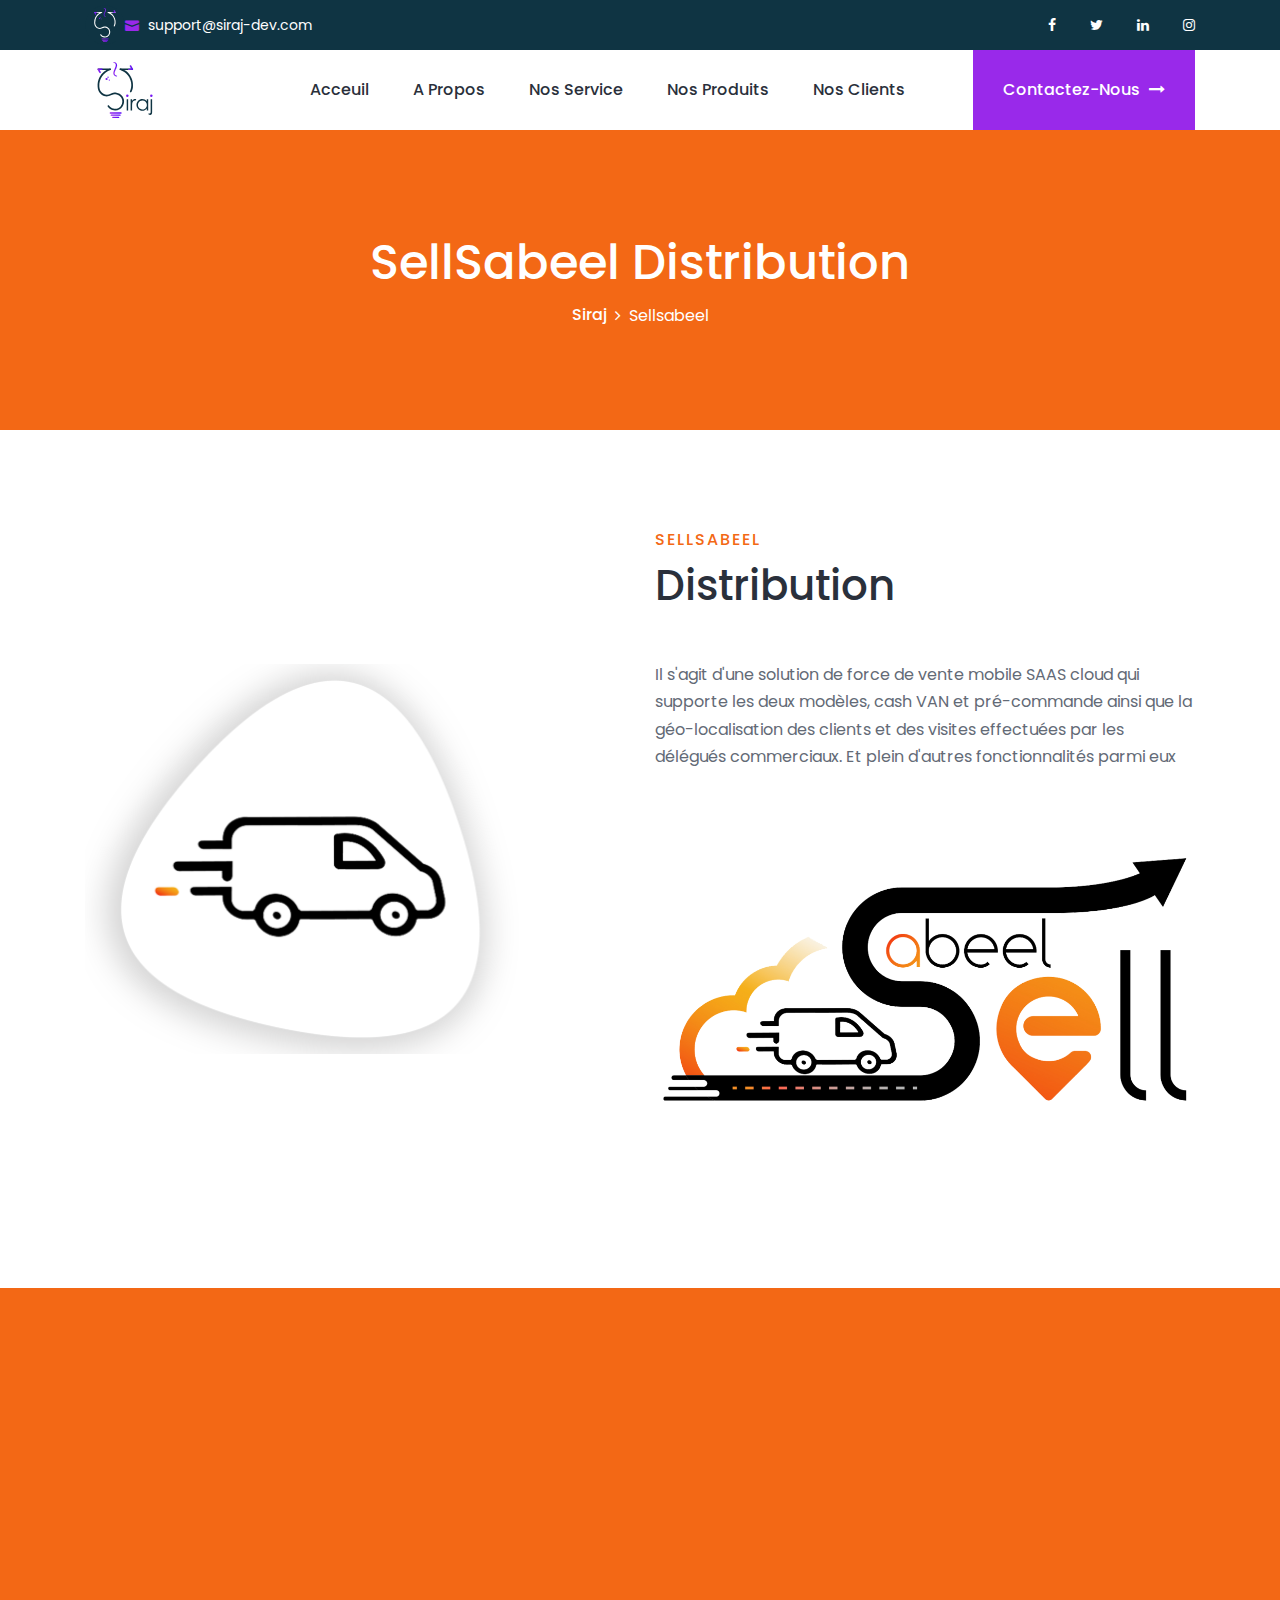
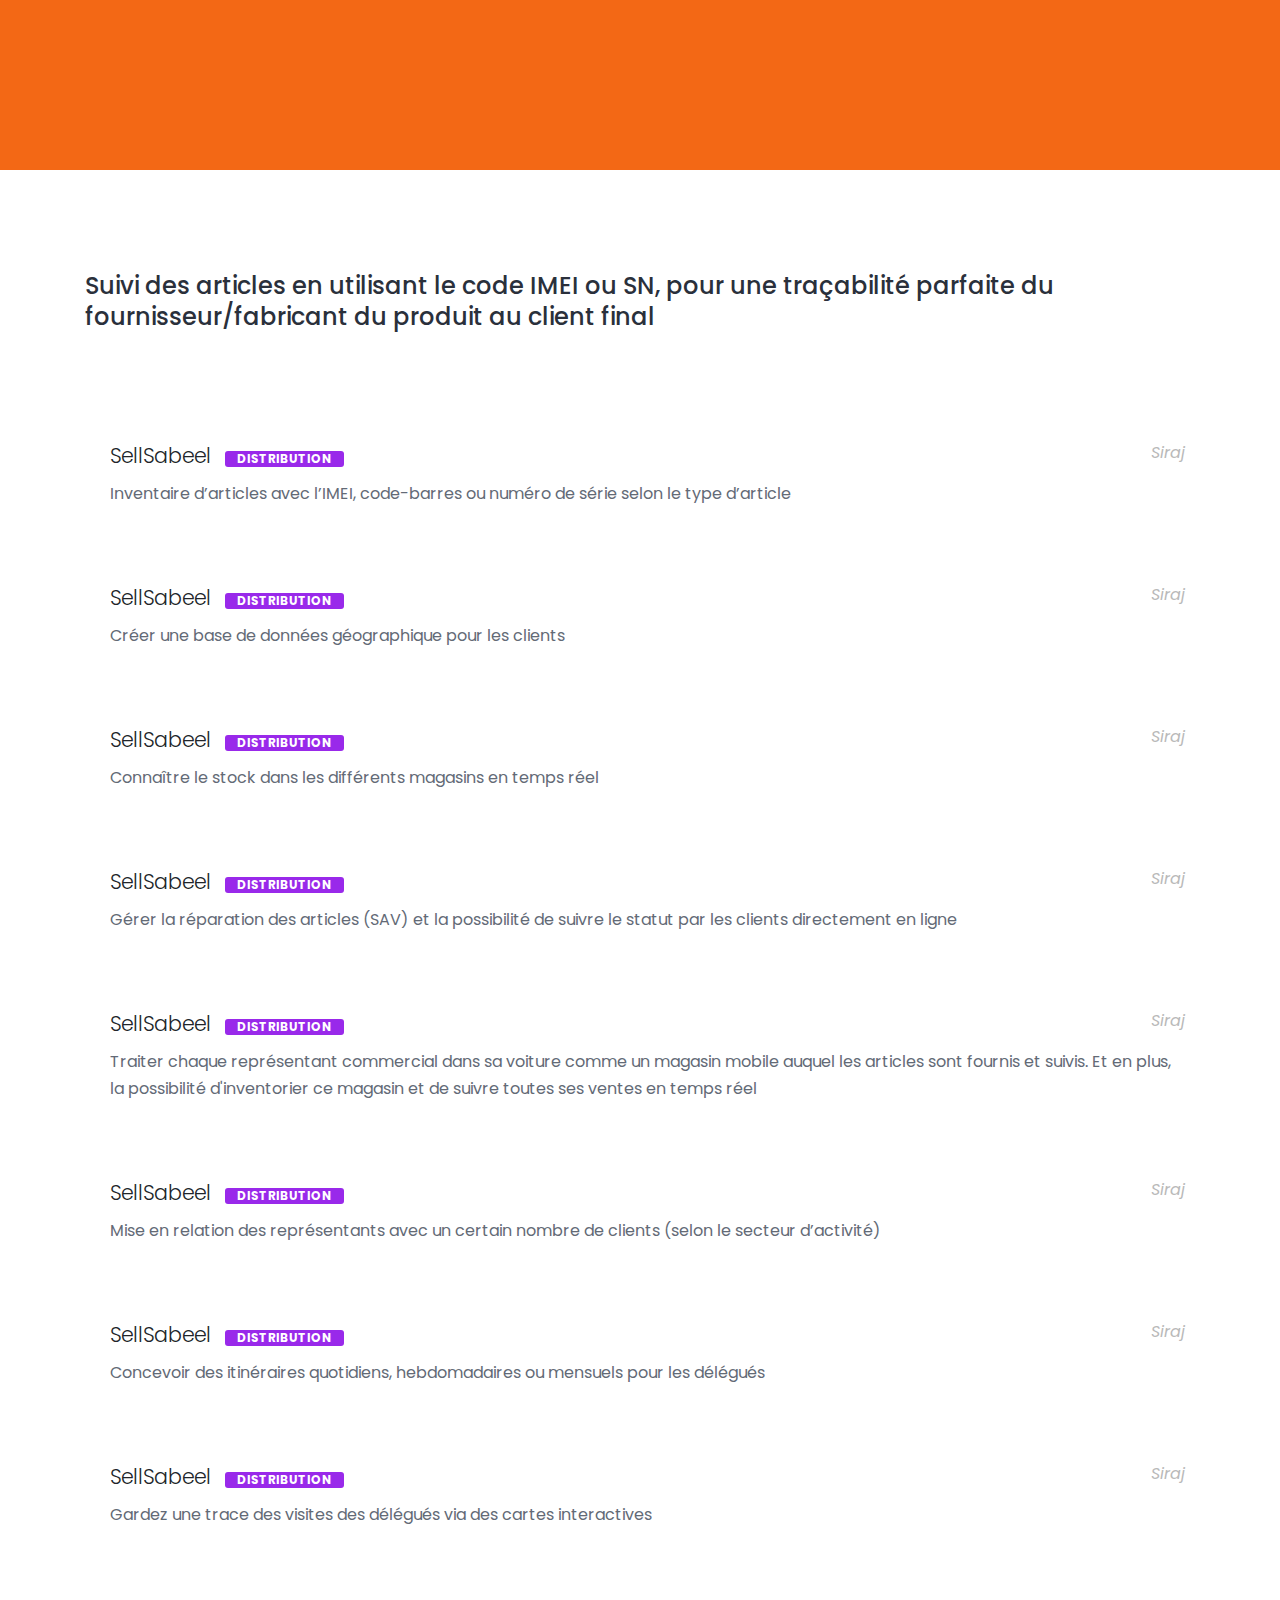
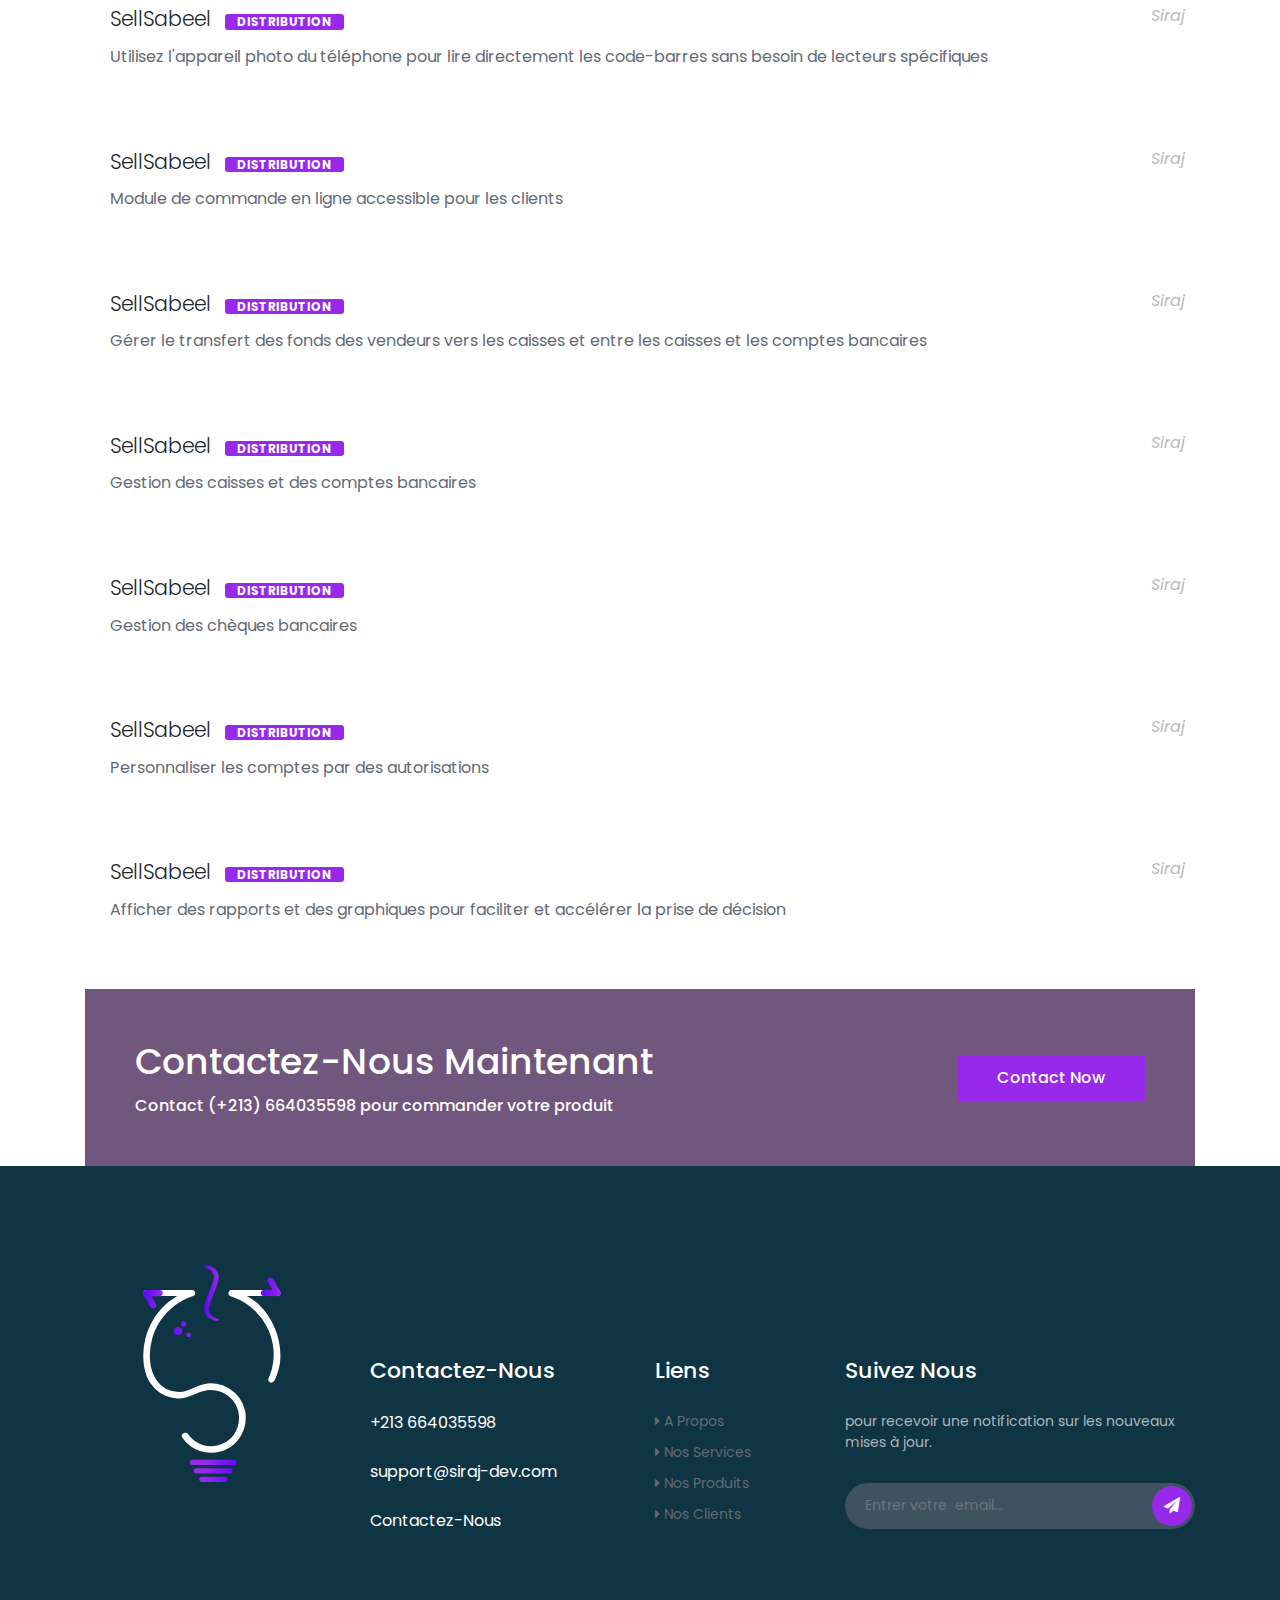
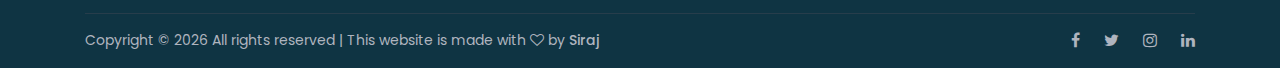
==== sellsabeel-dis.html @ 5125af78 "first commit" ====
<!DOCTYPE html>
<html lang="en">

<head>
    <meta charset="UTF-8">
    <meta name="description" content="site by hamoudi lahouassa">
    <meta http-equiv="X-UA-Compatible" content="IE=edge">
    <meta name="viewport" content="width=device-width, initial-scale=1, shrink-to-fit=no">

    <!-- Title -->
    <title>Siraj</title>

    <!-- Favicon -->
    <link rel="icon" href="./img/jazira2.png">

    <!-- Stylesheet -->
    <link rel="stylesheet" href="style.css">
    <style>
        /* Experiences */
        ul.experiences {
            padding-left: 15px;
            margin-top: -1px;
        }

        ul.experiences li {
            padding-left: 33px;
            margin-bottom: 2.5em;
            list-style: none;
            background: url('../img/misc/list-bullet-darkgray.png') no-repeat;
            padding: 10px;
            border-radius: 20px;
        }

        ul.experiences li:hover {
            -webkit-box-shadow: 5px -1px 50px -6px #bfbfbf;
            box-shadow: 5px -1px 50px -6px #bfbfbf;
            border-bottom: 10px solid #9200fa;
            transition: all 0.5s;
            cursor: pointer;
            transform: scale(1.01);
        }

        ul.experiences li.green {
            background: url('../img/misc/list-bullet-green.png') no-repeat;
        }

        ul.experiences li.blue {
            background: url('../img/misc/list-bullet-blue.png') no-repeat;
        }

        ul.experiences li.pink {
            background: url('../img/misc/list-bullet-pink.png') no-repeat;
        }

        .where {
            font-size: 1.2857em;
            /* 18/16 -> 18px */
            font-weight: 300;
            display: inline;
            margin-right: 0.5em;
        }

        .what {
            font-size: 0.75em;
            /* 12/16 -> 12px */
            font-weight: 700;
            text-transform: uppercase;
            color: #fff;
            background-color: #444444;
            display: inline-block;
            padding: 0 12px;
            margin: -5px 0.5em 0 0 !important;
            -webkit-border-radius: 3px;
            -moz-border-radius: 3px;
            border-radius: 3px;
        }

        .what.green {
            background-color: #9929ea;
        }

        .what.blue {
            background-color: #6dcff6;
        }

        .what.pink {
            background-color: #f06eaa;
        }

        .when {
            float: right;
            color: #b9b9b9;
            font-style: italic;
        }

        .description {
            display: block;
            margin-top: 0.5em;
        }
    </style>
</head>

<body>
    <!-- Preloader -->
    <div id="preloader">
        <div class="loader"></div>
    </div>
    <!-- /Preloader -->

    <!-- Header Area Start -->
    <!-- Header Area Start -->
    <header class="header-area">
        <!-- Search Form -->
        <div class="search-form d-flex align-items-center">
            <div class="container">
                <form action="index.html" method="get">
                    <input type="search" name="search-form-input" id="searchFormInput"
                        placeholder="Type your keyword ..." />
                    <button type="submit"><i class="icon_search"></i></button>
                </form>
            </div>
        </div>

        <!-- Top Header Area Start -->
        <div class="top-header-area">
            <div class="container">
                <div class="row">
                    <div class="col-6">
                        <div class="top-header-content">

                            <span><img src="img/white-logo.svg" style="width: 40px" /> </span></a>
                            <a href="#"><i class="icon_mail"></i>
                                <span>support@siraj-dev.com</span></a>
                        </div>
                    </div>

                    <div class="col-6">
                        <div class="top-header-content">
                            <!-- Top Social Area -->
                            <div class="top-social-area ml-auto">
                                <a href="https://www.facebook.com/hamoudi.lahouassa"><i class="fa fa-facebook"
                                        aria-hidden="true"></i></a>
                                <a href="#"><i class="fa fa-twitter" aria-hidden="true"></i></a>
                                <a href="#"><i class="fa fa-linkedin" aria-hidden="true"></i></a>
                                <a href="#"><i class="fa fa-instagram" aria-hidden="true"></i></a>
                            </div>
                        </div>
                    </div>
                </div>
            </div>
        </div>
        <!-- Top Header Area End -->

        <!-- Main Header Start -->
        <div class="main-header-area">
            <div class="classy-nav-container breakpoint-off">
                <div class="container">
                    <!-- Classy Menu -->
                    <nav class="classy-navbar justify-content-between" id="robertoNav">
                        <!-- Logo -->
                        <a class="nav-brand" href="index.html"><img src="./img/logo.svg" style="width: 80px"
                                alt="" /></a>

                        <!-- Navbar Toggler -->
                        <div class="classy-navbar-toggler">
                            <span class="navbarToggler"><span></span><span></span><span></span></span>
                        </div>

                        <!-- Menu -->
                        <div class="classy-menu">
                            <!-- Menu Close Button -->
                            <div class="classycloseIcon">
                                <div class="cross-wrap">
                                    <span class="top"></span><span class="bottom"></span>
                                </div>
                            </div>
                            <!-- Nav Start -->
                            <div class="classynav">
                                <ul id="nav">
                                    <li class="active"><a href="./index.html">Acceuil</a></li>
                                    <li><a href="index.html">A propos</a></li>
                                    <li><a href="index.html#services">Nos Service</a></li>
                                    <li><a href="index.html#produits">Nos Produits</a></li>
                                    <li><a href="index.html#clients">Nos Clients</a></li>
                                </ul>

                                <div class="book-now-btn ml-3 ml-lg-5">
                                    <a href="index.html#contact">Contactez-Nous
                                        <i class="fa fa-long-arrow-right" aria-hidden="true"></i></a>
                                </div>
                            </div>
                            <!-- Nav End -->
                        </div>
                    </nav>
                </div>
            </div>
        </div>
    </header>
    <!-- Header Area End -->

    <!-- Breadcrumb Area Start -->
    <div class="breadcrumb-area  jarallax bgorange">
        <div class="container h-100">
            <div class="row h-100 align-items-center">
                <div class="col-12">
                    <div class="breadcrumb-content text-center">
                        <h2 class="page-title">SellSabeel Distribution</h2>
                        <nav aria-label="breadcrumb">
                            <ol class="breadcrumb justify-content-center">
                                <li class="breadcrumb-item"><a href="index.html">Siraj</a></li>
                                <li class="breadcrumb-item active" aria-current="page">Sellsabeel</li>
                            </ol>
                        </nav>
                    </div>
                </div>
            </div>
        </div>
    </div>
    <!-- Breadcrumb Area End -->

    <!-- About Us Area Start -->
    <section class="roberto-about-us-area section-padding-100-0">
        <div class="container">
            <div class="row align-items-center">
                <div class="col-12 col-lg-6">
                    <div class="about-thumbnail pr-lg-5 mb-100 wow fadeInUp" data-wow-delay="100ms">
                        <img src="img/SELLSABEEL-Dis.png" alt="">
                    </div>
                </div>
                <div class=" col-12 col-lg-6">
                    <!-- Section Heading -->
                    <div class="section-heading wow fadeInUp" data-wow-delay="300ms">
                        <h6 class="clorange">SellSabeel </h6>
                        <h2>Distribution</h2>
                    </div>
                    <div class="about-content mb-100 wow fadeInUp" data-wow-delay="500ms">
                        <p>Il s'agit d'une solution de force de vente mobile SAAS cloud qui supporte les deux modèles,
                            cash VAN et pré-commande ainsi que la géo-localisation des clients et des visites effectuées
                            par les délégués commerciaux. Et plein d'autres fonctionnalités parmi eux
                        </p>

                        <img src="img/SELLSABEEL.png" alt="">
                    </div>
                </div>
            </div>
        </div>
    </section>
    <!-- About Us Area End -->

    <!-- Video Area Start -->
    <div class="roberto--video--area  jarallax section-padding-0-100 bgorange">
        <div class="container h-100">
            <div class="row h-100 align-items-center justify-content-center">
                <div class="col-12 col-md-6">
                    <!-- Section Heading -->
                    <div class="section-heading text-center white wow fadeInUp" data-wow-delay="100ms">
                        <h6>SellSabeel Distribution</h6>
                        <h2>Video Description</h2>
                    </div>
                    <div class="video-content-area mt-100 wow fadeInUp" data-wow-delay="500ms">
                        <a href="https://www.youtube.com/watch?v=Ldd8yjjo6jA" class="video-play-btn"><i
                                class="fa fa-play"></i></a>
                    </div>
                </div>
            </div>
        </div>
    </div>
    <!-- Video Area End -->

    <div class="container mt-100">
        <h4 class="mb-100">Suivi des articles en utilisant le code IMEI ou SN, pour une traçabilité parfaite du
            fournisseur/fabricant
            du produit au client final
        </h4>
        <ul class="experiences mt-100">

            <!-- Experience -->
            <li class="green">
                <div class="where">SellSabeel</div>
                <h3 class="what green">Distribution</h3>
                <div class="when">Siraj</div>

                <p class="description">Inventaire d’articles avec l’IMEI, code-barres ou numéro de série selon le type
                    d’article</p>
            </li>
            <li class="green">
                <div class="where">SellSabeel</div>
                <h3 class="what green">Distribution</h3>
                <div class="when">Siraj</div>

                <p class="description">Créer une base de données géographique pour les clients</p>
            </li>
            <li class="green">
                <div class="where">SellSabeel</div>
                <h3 class="what green">Distribution</h3>
                <div class="when">Siraj</div>

                <p class="description">Connaître le stock dans les différents magasins en temps réel</p>
            </li>
            <li class="green">
                <div class="where">SellSabeel</div>
                <h3 class="what green">Distribution</h3>
                <div class="when">Siraj</div>

                <p class="description">Gérer la réparation des articles (SAV) et la possibilité de suivre le statut par
                    les clients directement en ligne</p>
            </li>
            <li class="green">
                <div class="where">SellSabeel</div>
                <h3 class="what green">Distribution</h3>
                <div class="when">Siraj</div>

                <p class="description">Traiter chaque représentant commercial dans sa voiture comme un magasin mobile
                    auquel les articles sont fournis et suivis. Et en plus, la possibilité d'inventorier ce
                    magasin et de suivre toutes ses ventes en temps réel
                </p>
            </li>



            <li class="green">
                <div class="where">SellSabeel</div>
                <h3 class="what green">Distribution</h3>
                <div class="when">Siraj</div>

                <p class="description">Mise en relation des représentants avec un certain nombre de clients (selon le
                    secteur d’activité)</p>
            </li>
            <li class="green">
                <div class="where">SellSabeel</div>
                <h3 class="what green">Distribution</h3>
                <div class="when">Siraj</div>

                <p class="description">Concevoir des itinéraires quotidiens, hebdomadaires ou mensuels pour les délégués
                </p>
            </li>
            <li class="green">
                <div class="where">SellSabeel</div>
                <h3 class="what green">Distribution</h3>
                <div class="when">Siraj</div>

                <p class="description">Gardez une trace des visites des délégués via des cartes interactives</p>
            </li>
            <li class="green">
                <div class="where">SellSabeel</div>
                <h3 class="what green">Distribution</h3>
                <div class="when">Siraj</div>

                <p class="description">Utilisez l'appareil photo du téléphone pour lire directement les code-barres sans
                    besoin de lecteurs
                    spécifiques</p>
            </li>
            <li class="green">
                <div class="where">SellSabeel</div>
                <h3 class="what green">Distribution</h3>
                <div class="when">Siraj</div>

                <p class="description">Module de commande en ligne accessible pour les clients</p>
            </li>

            <li class="green">
                <div class="where">SellSabeel</div>
                <h3 class="what green">Distribution</h3>
                <div class="when">Siraj</div>

                <p class="description">Gérer le transfert des fonds des vendeurs vers les caisses et entre les caisses
                    et les comptes bancaires</p>
            </li>
            <li class="green">
                <div class="where">SellSabeel</div>
                <h3 class="what green">Distribution</h3>
                <div class="when">Siraj</div>

                <p class="description">Gestion des caisses et des comptes bancaires</p>
            </li>
            <li class="green">
                <div class="where">SellSabeel</div>
                <h3 class="what green">Distribution</h3>
                <div class="when">Siraj</div>

                <p class="description">Gestion des chèques bancaires</p>
            </li>
            <li class="green">
                <div class="where">SellSabeel</div>
                <h3 class="what green">Distribution</h3>
                <div class="when">Siraj</div>

                <p class="description">Personnaliser les comptes par des autorisations</p>
            </li>
            <li class="green">
                <div class="where">SellSabeel</div>
                <h3 class="what green">Distribution</h3>
                <div class="when">Siraj</div>

                <p class="description">Afficher des rapports et des graphiques pour faciliter et accélérer la prise de
                    décision</p>
            </li>

        </ul>

    </div>
    <!-- Service Area Start -->
    <!-- <section class="roberto-service-area section-padding-100-0">
        <div class="container">
            <div class="row">
                <div class="col-12">
               
                    <div class="section-heading text-center wow fadeInUp" data-wow-delay="100ms">
                        <h6 class="clorange">Ultimate Solutions</h6>
                        <h2>Our Hotel &amp; Room</h2>
                    </div>
                </div>
            </div>

            <div class="row">
            
                <div class="col-12 col-md-6 col-lg-4">
                    <div class="single-service-area mb-100 wow fadeInUp" data-wow-delay="300ms">
                        <img src="img/bg-img/21.jpg" alt="">
                        <div class="service-title d-flex align-items-center justify-content-center">
                            <h5>Restaurant &amp; Bar</h5>
                        </div>
                    </div>
                </div>
               
                <div class="col-12 col-md-6 col-lg-4">
                    <div class="single-service-area mb-100 wow fadeInUp" data-wow-delay="500ms">
                        <img src="img/bg-img/22.jpg" alt="">
                        <div class="service-title d-flex align-items-center justify-content-center">
                            <h5>Spa &amp; Fitness</h5>
                        </div>
                    </div>
                </div>
        
                <div class="col-12 col-md-6 col-lg-4">
                    <div class="single-service-area mb-100 wow fadeInUp" data-wow-delay="700ms">
                        <img src="img/bg-img/23.jpg" alt="">
                        <div class="service-title d-flex align-items-center justify-content-center">
                            <h5>Pool &amp; Party</h5>
                        </div>
                    </div>
                </div>
            </div>
        </div>
    </section> -->
    <!-- Service Area End -->

    <!-- Call To Action Area Start -->
    <section class="roberto-cta-area">
        <div class="container">
            <div class="cta-content bg-img bg-overlay jarallax" style="background-image: url(img/bg-img/1.jpg)">
                <div class="row align-items-center">
                    <div class="col-12 col-md-7">
                        <div class="cta-text mb-50">
                            <h2>Contactez-Nous Maintenant</h2>
                            <h6>
                                Contact (+213) 664035598 pour commander votre produit
                            </h6>
                        </div>
                    </div>
                    <div class="col-12 col-md-5 text-right">
                        <a href="index.html#contact" class="btn roberto-btn mb-50">Contact Now</a>
                    </div>
                </div>
            </div>
        </div>
    </section>
    <!-- Call To Action Area End -->


    <!-- Partner Area End -->

    <!-- Footer Area Start -->
    <footer class="footer-area section-padding-80-0">
        <!-- Main Footer Area -->
        <div class="main-footer-area">
            <div class="container">
                <div class="row align-items-baseline justify-content-between">
                    <!-- Single Footer Widget Area -->
                    <div class="col-12 col-sm-6 col-lg-3">
                        <div class="single-footer-widget mb-80">
                            <!-- Footer Logo -->
                            <a href="index.html" class="footer-logo"><img src="img/white-logo.svg" alt="" /></a>


                        </div>
                    </div>

                    <!-- Single Footer Widget Area -->
                    <div class="col-12 col-sm-6 col-lg-3">
                        <div class="single-footer-widget mb-80">
                            <!-- Widget Title -->
                            <h5 class="widget-title">Contactez-Nous</h5>
                            <!-- Single Blog Area -->
                            <div class="latest-blog-area">
                                <a href="#" class="post-title">+213 664035598</a>
                            </div>
                            <div class="latest-blog-area">
                                <a href="#" class="post-title">support@siraj-dev.com</a>
                            </div>
                            <div class="latest-blog-area">
                                <a href="index.html#contact" class="post-title">Contactez-Nous</a>
                            </div>
                            <!-- Single Blog Area -->

                        </div>
                    </div>

                    <!-- Single Footer Widget Area -->
                    <div class="col-12 col-sm-4 col-lg-2">
                        <div class="single-footer-widget mb-80">
                            <!-- Widget Title -->
                            <h5 class="widget-title">Liens</h5>

                            <!-- Footer Nav -->
                            <ul class="footer-nav">
                                <li>
                                    <a href="index.html#propos"><i class="fa fa-caret-right" aria-hidden="true"></i>
                                        A Propos</a>
                                </li>
                                <li>
                                    <a href="index.html#services"><i class="fa fa-caret-right" aria-hidden="true"></i>
                                        Nos Services</a>
                                </li>
                                <li>
                                    <a href="index.html#produits"><i class="fa fa-caret-right" aria-hidden="true"></i>
                                        Nos Produits</a>
                                </li>
                                <li>
                                    <a href="index.html#clients"><i class="fa fa-caret-right" aria-hidden="true"></i>
                                        Nos Clients</a>
                                </li>
                            </ul>
                        </div>
                    </div>

                    <!-- Single Footer Widget Area -->
                    <div class="col-12 col-sm-8 col-lg-4">
                        <div class="single-footer-widget mb-80">
                            <!-- Widget Title -->
                            <h5 class="widget-title">Suivez Nous</h5>
                            <span>pour recevoir une notification sur les nouveaux
                                mises à jour.</span>

                            <!-- Newsletter Form -->
                            <form action="index.html" class="nl-form">
                                <input type="email" class="form-control" placeholder="Entrer votre  email..." />
                                <button type="submit">
                                    <i class="fa fa-paper-plane" aria-hidden="true"></i>
                                </button>
                            </form>
                        </div>
                    </div>
                </div>
            </div>
        </div>

        <!-- Copywrite Area -->
        <div class="container">
            <div class="copywrite-content">
                <div class="row align-items-center">
                    <div class="col-12 col-md-8">
                        <!-- Copywrite Text -->
                        <div class="copywrite-text">
                            <p>
                                <!-- Link back to Colorlib can't be removed. Template is licensed under CC BY 3.0. -->
                                Copyright &copy;
                                <script>
                                    document.write(new Date().getFullYear());
                                </script>
                                All rights reserved | This website is made with
                                <i class="fa fa-heart-o" aria-hidden="true"></i> by
                                <a href="#" target="_blank">Siraj</a>
                                <!-- Link back to Colorlib can't be removed. Template is licensed under CC BY 3.0. -->
                            </p>
                        </div>
                    </div>
                    <div class="col-12 col-md-4">
                        <!-- Social Info -->
                        <div class="social-info">
                            <a href="#"><i class="fa fa-facebook" aria-hidden="true"></i></a>
                            <a href="#"><i class="fa fa-twitter" aria-hidden="true"></i></a>
                            <a href="#"><i class="fa fa-instagram" aria-hidden="true"></i></a>
                            <a href="#"><i class="fa fa-linkedin" aria-hidden="true"></i></a>
                        </div>
                    </div>
                </div>
            </div>
        </div>
    </footer>
    <!-- Footer Area End -->

    <!-- **** All JS Files ***** -->
    <!-- jQuery 2.2.4 -->
    <script src="js/jquery.min.js"></script>
    <!-- Popper -->
    <script src="js/popper.min.js"></script>
    <!-- Bootstrap -->
    <script src="js/bootstrap.min.js"></script>
    <!-- All Plugins -->
    <script src="js/roberto.bundle.js"></script>
    <!-- Active -->
    <script src="js/default-assets/active.js"></script>

</body>

</html>
---- style.css ----
/* ------------------------------------------
[Master Stylesheet]

Template Name: Roberto - Hotel & Resort HTML Template
Template Author: Colorlib
Template Author URL: http://colorlib.com
Version: 1.0.0
Last Update: Feb 9, 2019
---------------------------------------------

---------------------------------------------
[Tables of CSS Content]

+ body

- 01.0 Reboot Area CSS
- 02.0 Spacing Area CSS
- 03.0 Preloader Area CSS
- 04.0 Heading Area CSS
- 05.0 Backtotop Area CSS
- 06.0 Buttons Area CSS
- 07.0 Header Area CSS
- 08.0 Hero Area CSS
- 09.0 Footer Area CSS
- 10.0 Partner Area CSS
- 11.0 Project Area CSS
- 12.0 CTA Area CSS
- 13.0 Testimonial Area CSS
- 14.0 Room Area CSS
- 15.0 About Area CSS
- 16.0 Contact Area CSS
- 17.0 Widget Area CSS
- 18.0 Breadcrumb Area CSS
- 19.0 Blog Area CSS
--------------------------------------------- */
/* Import Fonts & All CSS */
@import url("https://fonts.googleapis.com/css?family=Poppins:100,200,300,400,500,600,700");
@import url(css/bootstrap.min.css);
@import url(css/animate.css);
@import url(css/default-assets/classy-nav.css);
@import url(css/owl.carousel.min.css);
@import url(css/magnific-popup.css);
@import url(css/nice-select.css);
@import url(css/font-awesome.min.css);
@import url(css/style.css);
@import url(css/bootstrap-datepicker.min.css);
@import url(css/jquery-ui.min.css);
/* :: 01.0 Reboot Area CSS */
* {
  margin: 0;
  padding: 0;
}

body {
  font-family: "Poppins", sans-serif;
  font-weight: 400;
  font-size: 16px;
  position: relative;
  z-index: auto;
}

h1,
h2,
h3,
h4,
h5,
h6 {
  font-family: "Poppins", sans-serif;
  color: #2a303b;
  line-height: 1.3;
  font-weight: 500;
}

a,
a:active,
a:focus,
a:hover {
  color: #2a303b;
  text-decoration: none;
  -webkit-transition-duration: 500ms;
  -o-transition-duration: 500ms;
  transition-duration: 500ms;
  outline: none;
  font-weight: 500;
}

li {
  list-style: none;
}

p {
  line-height: 1.7;
  color: #636a76;
  font-size: 16px;
  font-weight: 400;
}

img {
  max-width: 100%;
  height: auto;
}

ul {
  margin: 0;
  padding: 0;
}
ul li {
  margin: 0;
  padding: 0;
}

.bg-overlay {
  position: relative;
  z-index: 1;
}
.bg-overlay::after {
  position: absolute;
  content: "";
  height: 100%;
  width: 100%;
  top: 0;
  left: 0;
  z-index: -1;
  background-color: rgba(53, 15, 71, 0.7);
}

.bg-img {
  background-position: center center !important;
  background-size: cover !important;
  background-repeat: no-repeat !important;
}

.jarallax {
  position: relative;
  z-index: 0;
}
.jarallax > .jarallax-img {
  position: absolute;
  object-fit: cover;
  font-family: "object-fit: cover";
  top: 0;
  left: 0;
  width: 100%;
  height: 100%;
  z-index: -1;
}
.clr {
  color: #9929ea;
}
.mfp-image-holder .mfp-close,
.mfp-iframe-holder .mfp-close {
  color: #ffffff;
  right: 20px;
  text-align: center;
  padding-right: 0;
  width: 100%;
  position: fixed;
  top: 20px;
  width: 30px;
  background: #9929ea;
  height: 30px;
  line-height: 30px;
}

button.mfp-close,
button.mfp-arrow {
  background: #9929ea;
}
s .mfp-bottom-bar {
  display: none !important;
}

.mfp-bg {
  background-color: #000000;
}

.bg-transparent {
  background-color: transparent !important;
}

.bg-gray {
  background-color: #e8f1f8 !important;
}

textarea:focus,
input:focus {
  outline: none;
}

.border {
  border-color: #ebebeb;
}

.mfp-arrow-left::after {
  border-right-color: transparent;
}

.mfp-arrow-left::before {
  border-right-color: #ffffff;
}

.mfp-arrow-right::after {
  border-left-color: transparent;
}

.mfp-arrow-right::before {
  border-left-color: #ffffff;
}

/* :: 02.0 Spacing Area CSS */
.mt-15 {
  margin-top: 15px;
}

.mt-30 {
  margin-top: 30px;
}

.mt-40 {
  margin-top: 40px;
}

.mt-50 {
  margin-top: 50px;
}

.mt-70 {
  margin-top: 70px;
}

.mt-80 {
  margin-top: 80px;
}

.mt-100 {
  margin-top: 100px;
}

.mt-150 {
  margin-top: 150px;
}

.mr-15 {
  margin-right: 15px;
}

.mr-30 {
  margin-right: 30px;
}

.mr-50 {
  margin-right: 50px;
}

.mr-100 {
  margin-right: 100px;
}

.mb-15 {
  margin-bottom: 15px;
}

.mb-30 {
  margin-bottom: 30px;
}

.mb-40 {
  margin-bottom: 40px;
}

.mb-50 {
  margin-bottom: 50px;
}

.mb-60 {
  margin-bottom: 60px;
}

.mb-70 {
  margin-bottom: 70px;
}

.mb-80 {
  margin-bottom: 80px;
}

.mb-100 {
  margin-bottom: 100px;
}

.ml-15 {
  margin-left: 15px;
}

.ml-30 {
  margin-left: 30px;
}

.ml-50 {
  margin-left: 50px;
}

.ml-100 {
  margin-left: 100px;
}

.pt-50 {
  padding-top: 50px !important;
}

.section-padding-80 {
  padding-top: 80px;
  padding-bottom: 80px;
}

.section-padding-0-80 {
  padding-top: 0;
  padding-bottom: 80px;
}

.section-padding-80-0 {
  padding-top: 80px;
  padding-bottom: 0;
}

.section-padding-100 {
  padding-top: 100px;
  padding-bottom: 100px;
}

.section-padding-0-100 {
  padding-top: 0;
  padding-bottom: 100px;
}

.section-padding-100-0 {
  padding-top: 100px;
  padding-bottom: 0;
}

/* :: 3.0 Preloader Area CSS */
#preloader {
  position: fixed;
  width: 100%;
  height: 100%;
  z-index: 9999999;
  top: 0;
  left: 0;
  background-color: #9929ea;
  display: -webkit-box;
  display: -ms-flexbox;
  display: flex;
  -webkit-box-align: center;
  -ms-flex-align: center;
  align-items: center;
  -webkit-box-pack: center;
  -ms-flex-pack: center;
  justify-content: center;
  overflow: hidden;
}

.loader,
.loader:before,
.loader:after {
  border-radius: 50%;
  width: 2.5em;
  height: 2.5em;
  -webkit-animation-fill-mode: both;
  animation-fill-mode: both;
  -webkit-animation: load7 1.8s infinite ease-in-out;
  animation: load7 1.8s infinite ease-in-out;
}

.loader {
  color: #ffffff;
  font-size: 6px;
  position: relative;
  -webkit-transform: translateZ(0);
  -ms-transform: translateZ(0);
  transform: translateZ(0);
  -webkit-animation-delay: -0.16s;
  animation-delay: -0.16s;
}

.loader:before,
.loader:after {
  content: "";
  position: absolute;
  top: 0;
}

.loader:before {
  left: -3.5em;
  -webkit-animation-delay: -0.32s;
  animation-delay: -0.32s;
}

.loader:after {
  left: 3.5em;
}

@-webkit-keyframes load7 {
  0%,
  80%,
  100% {
    box-shadow: 0 2.5em 0 -1.3em;
  }
  40% {
    box-shadow: 0 2.5em 0 0;
  }
}
@keyframes load7 {
  0%,
  80%,
  100% {
    box-shadow: 0 2.5em 0 -1.3em;
  }
  40% {
    box-shadow: 0 2.5em 0 0;
  }
}
/* :: 4.0 Heading Area CSS */
.section-heading {
  position: relative;
  z-index: 1;
  margin-bottom: 50px;
}
.section-heading h6 {
  text-transform: uppercase;
  color: #9929ea;
  letter-spacing: 2px;
  display: block;
  margin-bottom: 10px;
}
.section-heading h2 {
  font-size: 42px;
  text-transform: capitalize;
  margin-bottom: 0;
  display: block;
  line-height: 1.2;
}
@media only screen and (min-width: 992px) and (max-width: 1199px) {
  .section-heading h2 {
    font-size: 36px;
  }
}
@media only screen and (min-width: 768px) and (max-width: 991px) {
  .section-heading h2 {
    font-size: 30px;
  }
}
@media only screen and (max-width: 767px) {
  .section-heading h2 {
    font-size: 24px;
  }
}
.section-heading.white h6,
.section-heading.white h2 {
  color: #ffffff;
}

/* :: 5.0 Backtotop Area CSS */
#scrollUp {
  position: fixed;
  right: 40px;
  font-size: 20px;
  line-height: 40px;
  width: 40px;
  height: 40px;
  bottom: 40px;
  background-color: #9929ea;
  color: #ffffff;
  text-align: center;
  -webkit-transition-duration: 500ms;
  -o-transition-duration: 500ms;
  transition-duration: 500ms;
  border-radius: 50%;
  -webkit-box-shadow: 0 2px 40px 8px rgba(15, 15, 15, 0.15);
  box-shadow: 0 2px 40px 8px rgba(15, 15, 15, 0.15);
  z-index: 15962536;
}
@media only screen and (max-width: 767px) {
  #scrollUp {
    right: 20px;
    bottom: 20px;
  }
}
#scrollUp:focus,
#scrollUp:hover {
  background-color: #000000;
  color: #ffffff;
}

/* :: 6.0 Buttons Area CSS */
.btn:focus {
  box-shadow: none;
}

.roberto-btn {
  position: relative;
  z-index: 1;
  min-width: 150px;
  height: 46px;
  line-height: 46px;
  font-size: 16px;
  font-weight: 500;
  display: inline-block;
  padding: 0 40px;
  text-align: center;
  text-transform: capitalize;
  background-color: #9929ea;
  color: #ffffff;
  border: none;
  border-radius: 2px;
  -webkit-transition-duration: 500ms;
  -o-transition-duration: 500ms;
  transition-duration: 500ms;
}
.roberto-btn:focus,
.roberto-btn:hover {
  font-weight: 500;
  -webkit-box-shadow: 0 2px 40px 8px rgba(15, 15, 15, 0.15);
  box-shadow: 0 2px 40px 8px rgba(15, 15, 15, 0.15);
  background-color: #ffffff;
  color: #9929ea;
}
.roberto-btn.btn-2 {
  min-width: 180px;
  height: 50px;
  line-height: 46px;
  border: 2px solid #9929ea;
  background-color: transparent;
  color: #ffffff;
}
.roberto-btn.btn-2:focus,
.roberto-btn.btn-2:hover {
  color: #ffffff;
  background-color: #9929ea;
}

.continue-btn {
  padding: 0;
  line-height: 1;
  color: #afb4bf;
  font-size: 16px;
  text-transform: capitalize;
  text-decoration: underline;
  font-weight: 500;
}
.continue-btn:focus,
.continue-btn:hover {
  text-decoration: underline;
  color: #000000;
}

/* :: 7.0 Header Area CSS */
.header-area {
  position: relative;
  z-index: 100;
  width: 100%;
  -webkit-transition-duration: 500ms;
  -o-transition-duration: 500ms;
  transition-duration: 500ms;
  background-color: #9929ea;
}
.header-area .search-form {
  -webkit-transition-duration: 350ms;
  -o-transition-duration: 350ms;
  transition-duration: 350ms;
  transition-timing-function: ease-in;
  position: relative;
  z-index: 1;
  width: 100%;
  height: 0;
  background-color: #9929ea;
}
.header-area .search-form.search-form-active {
  height: 80px;
  z-index: 99999999;
}
.header-area .search-form form {
  position: relative;
  z-index: 1;
}
.header-area .search-form form input {
  background-color: transparent;
  width: 100%;
  height: 60px;
  border: none;
  font-size: 14px;
  color: #ffffff;
}
.header-area .search-form form button {
  position: absolute;
  width: 60px;
  height: 60px;
  top: 0;
  right: 0;
  z-index: 10;
  border: none;
  background-color: transparent;
  cursor: pointer;
  font-size: 18px;
  color: #ffffff;
  text-align: right;
}
.header-area .search-form form button:focus {
  outline: none;
}

.top-header-area {
  position: relative;
  z-index: 1;
  width: 100%;
  height: 50px;
  background-color: #0f3443;
}
.top-header-area .top-header-content {
  display: -webkit-box;
  display: -ms-flexbox;
  display: flex;
  -webkit-box-align: center;
  -ms-flex-align: center;
  align-items: center;
}
.top-header-area .top-header-content > a {
  color: #ffffff;
  font-size: 14px;
  font-weight: 400;
  line-height: 50px;
  display: inline-block;
  margin-right: 50px;
}
.top-header-area .top-header-content > a:last-child {
  margin-right: 0;
}
.top-header-area .top-header-content > a i {
  padding-right: 5px;
  color: #9929ea;
}
@media only screen and (min-width: 768px) and (max-width: 991px) {
  .top-header-area .top-header-content > a {
    margin-right: 30px;
  }
}
@media only screen and (max-width: 767px) {
  .top-header-area .top-header-content > a {
    margin-right: 15px;
  }
}
@media only screen and (min-width: 768px) and (max-width: 991px) {
  .top-header-area .top-header-content > a span {
    display: none;
  }
}
@media only screen and (max-width: 767px) {
  .top-header-area .top-header-content > a span {
    display: none;
  }
}
.top-header-area .top-header-content > a:hover,
.top-header-area .top-header-content > a:focus {
  color: #afb4bf;
}
.top-header-area .top-header-content .top-social-area a {
  display: inline-block;
  margin-right: 30px;
  color: #ffffff;
  line-height: 50px;
  font-size: 14px;
}
.top-header-area .top-header-content .top-social-area a:last-child {
  margin-right: 0;
}
@media only screen and (max-width: 767px) {
  .top-header-area .top-header-content .top-social-area a {
    margin-right: 15px;
  }
}
.top-header-area .top-header-content .top-social-area a:hover,
.top-header-area .top-header-content .top-social-area a:focus {
  color: #9929ea;
}

.classy-nav-container {
  background-color: transparent;
  padding: 0;
}
.classy-nav-container .classy-navbar {
  -webkit-transition-duration: 500ms;
  -o-transition-duration: 500ms;
  transition-duration: 500ms;
  height: 80px;
  padding: 0;
}
@media only screen and (min-width: 768px) and (max-width: 991px) {
  .classy-nav-container .classy-navbar {
    height: 70px;
  }
}
@media only screen and (max-width: 767px) {
  .classy-nav-container .classy-navbar {
    height: 70px;
  }
}
@media only screen and (max-width: 767px) {
  .classy-nav-container .classy-navbar .nav-brand {
    max-width: 90px;
    margin-right: 15px;
  }
}
.classy-nav-container .classy-navbar .classynav ul li a {
  font-size: 16px;
  text-transform: capitalize;
  color: #2a303b;
  font-weight: 500;
  padding: 0 20px;
}
@media only screen and (min-width: 992px) and (max-width: 1199px) {
  .classy-nav-container .classy-navbar .classynav ul li a {
    font-size: 14px;
    padding: 0 10px;
  }
}
@media only screen and (min-width: 768px) and (max-width: 991px) {
  .classy-nav-container .classy-navbar .classynav ul li a {
    font-size: 14px;
    color: #2a303b;
  }
  .classy-nav-container .classy-navbar .classynav ul li a:hover,
  .classy-nav-container .classy-navbar .classynav ul li a:focus {
    color: #9929ea;
  }
}
@media only screen and (max-width: 767px) {
  .classy-nav-container .classy-navbar .classynav ul li a {
    font-size: 14px;
    color: #2a303b;
  }
  .classy-nav-container .classy-navbar .classynav ul li a:hover,
  .classy-nav-container .classy-navbar .classynav ul li a:focus {
    color: #9929ea;
  }
}
.classy-nav-container .classy-navbar .classynav ul li a:focus,
.classy-nav-container .classy-navbar .classynav ul li a:hover {
  color: #afb4bf;
  font-weight: 500;
}
.classy-nav-container .classy-navbar .classynav ul li.cn-dropdown-item ul li a,
.classy-nav-container .classy-navbar .classynav ul li.megamenu-item ul li a {
  font-size: 14px;
  text-transform: capitalize;
  height: 42px;
  line-height: 42px;
  padding: 0 30px;
  color: #2a303b;
}
.classy-nav-container
  .classy-navbar
  .classynav
  ul
  li.cn-dropdown-item
  ul
  li
  a:focus,
.classy-nav-container
  .classy-navbar
  .classynav
  ul
  li.cn-dropdown-item
  ul
  li
  a:hover,
.classy-nav-container
  .classy-navbar
  .classynav
  ul
  li.megamenu-item
  ul
  li
  a:focus,
.classy-nav-container
  .classy-navbar
  .classynav
  ul
  li.megamenu-item
  ul
  li
  a:hover {
  color: #9929ea;
}

.classynav ul li.active a {
  position: relative;
  z-index: 1;
}
.classynav ul li.active a::before {
  width: 80%;
  height: 2px;
  background-color: #ffffff;
  position: absolute;
  bottom: 0;
  left: 10%;
  z-index: 1;
  content: "";
}
@media only screen and (min-width: 768px) and (max-width: 991px) {
  .classynav ul li.active a::before {
    display: none;
  }
}
@media only screen and (max-width: 767px) {
  .classynav ul li.active a::before {
    display: none;
  }
}

.classynav ul li.has-down > a::after,
.classynav ul li.has-down.active > a::after,
.classynav ul li.megamenu-item > a::after {
  color: #2a303b;
}

.breakpoint-off .classynav ul li .dropdown,
.breakpoint-off .classynav ul li .megamenu {
  width: 210px;
  -webkit-box-shadow: 0 2px 40px 8px rgba(15, 15, 15, 0.15);
  box-shadow: 0 2px 40px 8px rgba(15, 15, 15, 0.15);
  border-radius: 6px;
}

.breakpoint-off .classynav ul li .megamenu {
  width: 100%;
}

.classy-navbar-toggler .navbarToggler span {
  background-color: #2a303b;
}

.main-header-area {
  position: relative;
  z-index: 1;
  background-color: #ffffff;
}
.main-header-area .book-now-btn a {
  padding: 0 30px;
  background-color: #9929ea;
  height: 80px;
  line-height: 80px;
  text-align: center;
  color: #ffffff;
  font-size: 16px;
}
.main-header-area .book-now-btn a i {
  padding-left: 5px;
}
@media only screen and (min-width: 768px) and (max-width: 991px) {
  .main-header-area .book-now-btn a {
    height: 50px;
    line-height: 50px;
    border-radius: 30px;
  }
}
@media only screen and (max-width: 767px) {
  .main-header-area .book-now-btn a {
    height: 50px;
    line-height: 50px;
    border-radius: 30px;
  }
}
.main-header-area .book-now-btn a:hover,
.main-header-area .book-now-btn a:focus {
  background-color: #2a303b;
  color: #ffffff;
}
.main-header-area .search-btn {
  cursor: pointer;
  -webkit-transition-duration: 500ms;
  -o-transition-duration: 500ms;
  transition-duration: 500ms;
}
@media only screen and (min-width: 768px) and (max-width: 991px) {
  .main-header-area .search-btn {
    padding: 30px 0;
  }
}
@media only screen and (max-width: 767px) {
  .main-header-area .search-btn {
    padding: 30px 0;
  }
}
.main-header-area .search-btn:hover,
.main-header-area .search-btn:focus {
  color: #9929ea;
}

/* :: 8.0 Hero Area CSS */
.welcome-area {
  height: 100vh;
  background-image: url("./img/big.jpg");
  background-size: cover;
  background-repeat: no-repeat;
  /* background-color: #0f3443; */
  z-index: 1;
  display: flex;
}

.home > div {
  flex: 1;
  margin-top: 23%;
}
.def {
  display: flex;
  flex-direction: column;
}
.imas {
  margin-top: 15% !important;
}
.title {
  color: white;
}
.welcome-slides {
  position: relative;
  z-index: 1;
  overflow: hidden;
}
.welcome-slides .owl-prev,
.welcome-slides .owl-next {
  -webkit-transition-duration: 500ms;
  -o-transition-duration: 500ms;
  transition-duration: 500ms;
  width: 80px;
  height: 80px;
  border-radius: 50%;
  background-color: #9929ea;
  text-indent: -50000em;
  position: absolute;
  top: 50%;
  left: 30px;
  margin-top: -40px;
  z-index: 10;
  background-position: center center !important;
  background-size: cover !important;
  opacity: 0;
  visibility: hidden;
}
@media only screen and (max-width: 767px) {
  .welcome-slides .owl-prev,
  .welcome-slides .owl-next {
    width: 40px;
    left: 20px;
    height: 40px;
  }
}
.welcome-slides .owl-next {
  left: auto;
  right: 30px;
}
@media only screen and (max-width: 767px) {
  .welcome-slides .owl-next {
    right: 20px;
  }
}
.welcome-slides:hover .owl-prev,
.welcome-slides:hover .owl-next,
.welcome-slides:focus .owl-prev,
.welcome-slides:focus .owl-next {
  opacity: 1;
  visibility: visible;
}

.single-welcome-slide {
  position: relative;
  z-index: 2;
  width: 100%;
  height: 770px;
  background-color: #9929ea;
}
@media only screen and (min-width: 992px) and (max-width: 1199px) {
  .single-welcome-slide {
    height: 600px;
  }
}
@media only screen and (min-width: 768px) and (max-width: 991px) {
  .single-welcome-slide {
    height: 600px;
  }
}
@media only screen and (max-width: 767px) {
  .single-welcome-slide {
    height: 700px;
  }
}
.single-welcome-slide .welcome-text {
  position: relative;
  z-index: 1;
}
.single-welcome-slide .welcome-text h6 {
  text-transform: uppercase;
  letter-spacing: 2px;
  color: #ffffff;
  margin-bottom: 30px;
}
.single-welcome-slide .welcome-text h2 {
  font-size: 72px;
  display: block;
  margin-bottom: 30px;
  color: #ffffff;
}
@media only screen and (min-width: 992px) and (max-width: 1199px) {
  .single-welcome-slide .welcome-text h2 {
    font-size: 48px;
  }
}
@media only screen and (min-width: 768px) and (max-width: 991px) {
  .single-welcome-slide .welcome-text h2 {
    font-size: 42px;
  }
}
@media only screen and (max-width: 767px) {
  .single-welcome-slide .welcome-text h2 {
    font-size: 30px;
  }
}

/* :: 9.0 Footer Area CSS */
.footer-area {
  position: relative;
  z-index: 1;
  background-color: #0f3443;
}

.single-footer-widget {
  position: relative;
  z-index: 1;
}
.single-footer-widget .widget-title {
  font-size: 22px;
  color: #ffffff;
  margin-bottom: 25px;
  display: block;
  text-transform: capitalize;
}
@media only screen and (min-width: 992px) and (max-width: 1199px) {
  .single-footer-widget .widget-title {
    font-size: 18px;
  }
}
@media only screen and (max-width: 767px) {
  .single-footer-widget .widget-title {
    font-size: 18px;
  }
}
.single-footer-widget .latest-blog-area {
  position: relative;
  z-index: 1;
  margin-bottom: 25px;
}
.single-footer-widget .latest-blog-area:last-child {
  margin-bottom: 0;
}
.single-footer-widget .latest-blog-area .post-title {
  font-size: 16px;
  display: block;
  margin-bottom: 5px;
  color: #ffffff;
  font-weight: 400;
}
.single-footer-widget .latest-blog-area .post-title:focus,
.single-footer-widget .latest-blog-area .post-title:hover {
  color: #9929ea;
}
.single-footer-widget .footer-nav {
  position: relative;
  z-index: 1;
}
.single-footer-widget .footer-nav li a {
  display: block;
  margin-bottom: 10px;
  color: #636a76;
  font-size: 14px;
  font-weight: 400;
  text-transform: capitalize;
}
.single-footer-widget .footer-nav li a:focus,
.single-footer-widget .footer-nav li a:hover {
  color: #ffffff;
}
.single-footer-widget .footer-nav li:last-child a {
  margin-bottom: 0;
}
.single-footer-widget .nl-form {
  position: relative;
  z-index: 1;
  margin-top: 30px;
}
.single-footer-widget .nl-form input {
  width: 100%;
  height: 46px;
  background-color: #3e525f;
  border-radius: 30px;
  border: none;
  padding: 0 20px;
  color: #ffffff;
  font-size: 14px;
}
.single-footer-widget .nl-form input:focus {
  box-shadow: none;
}
.single-footer-widget .nl-form button {
  position: absolute;
  width: 40px;
  height: 40px;
  border-radius: 50%;
  border: none;
  top: 3px;
  right: 3px;
  color: #ffffff;
  background-color: #9929ea;
  cursor: pointer;
  -webkit-transition-duration: 500ms;
  -o-transition-duration: 500ms;
  transition-duration: 500ms;
}
.single-footer-widget .nl-form button:focus,
.single-footer-widget .nl-form button:hover {
  background-color: #2a303b;
}
.single-footer-widget .footer-logo {
  display: block;
  margin-bottom: 20px;
}
.single-footer-widget p {
  color: #afb4bf;
}
.single-footer-widget h4 {
  color: #9929ea;
}
.single-footer-widget span {
  color: #afb4bf;
  font-size: 14px;
  display: block;
  margin-bottom: 10px;
}
.single-footer-widget span:last-child {
  margin-bottom: 0;
}

.copywrite-text {
  position: relative;
  z-index: 1;
}
@media only screen and (max-width: 767px) {
  .copywrite-text {
    margin-bottom: 15px;
    text-align: center;
  }
}
.copywrite-text p {
  font-size: 14px;
  color: #afb4bf;
  margin-bottom: 0;
}
@media only screen and (max-width: 767px) {
  .copywrite-text p {
    font-size: 12px;
  }
}
.copywrite-text p a {
  color: #afb4bf;
  font-size: 14px;
}
@media only screen and (max-width: 767px) {
  .copywrite-text p a {
    font-size: 12px;
  }
}
.copywrite-text p a:focus,
.copywrite-text p a:hover {
  color: #ffffff;
}

.copywrite-content {
  position: relative;
  z-index: 1;
  padding: 15px 0;
  border-top: 1px solid #273d4b;
}
.copywrite-content .social-info {
  text-align: right;
}
@media only screen and (max-width: 767px) {
  .copywrite-content .social-info {
    text-align: center;
  }
}
.copywrite-content .social-info a {
  display: inline-block;
  color: #afb4bf;
  padding-left: 20px;
}
.copywrite-content .social-info a:focus,
.copywrite-content .social-info a:hover {
  color: #ffffff;
}

/* :: 10.0 Partner Area CSS */
.partner-logo-content {
  position: relative;
  z-index: 1;
  padding-top: 40px;
  padding-bottom: 40px;
}
.partner-logo-content a {
  display: inline-block;
}
.partner-logo-content a img {
  max-height: 62px;
}
@media only screen and (max-width: 767px) {
  .partner-logo-content a img {
    max-height: 60px;
  }
}

/* :: 11.0 Project Area CSS */
.single-project-slide {
  position: relative;
  z-index: 1;
  height: 800px;
  overflow: hidden;
  border-right: 1px solid rgba(255, 255, 255, 0.2);
  border-left: 1px solid rgba(255, 255, 255, 0.2);
}
@media only screen and (max-width: 767px) {
  .single-project-slide {
    height: 650px;
  }
}
@media only screen and (min-width: 992px) and (max-width: 1199px) {
  .single-project-slide {
    height: 700px;
  }
}
@media only screen and (min-width: 768px) and (max-width: 991px) {
  .single-project-slide {
    height: 650px;
  }
}
.single-project-slide .project-content {
  position: absolute;
  width: 100%;
  height: 100px;
  bottom: 0;
  left: 0;
  z-index: 10;
  background-color: rgba(0, 0, 0, 0.3);
  padding: 0 30px;
  display: -webkit-box;
  display: -ms-flexbox;
  display: flex;
  -webkit-box-align: center;
  -ms-flex-align: center;
  align-items: center;
}
.single-project-slide .project-content .text h6 {
  color: #ffffff;
}
.single-project-slide .project-content .text h5 {
  color: #ffffff;
  margin-bottom: 0;
}
.single-project-slide .hover-effects {
  position: absolute;
  width: 100%;
  bottom: 0;
  left: 0;
  background-color: #9929ea;
  z-index: 100;
  -webkit-transform: translateY(100%);
  -ms-transform: translateY(100%);
  transform: translateY(100%);
  opacity: 0;
  visibility: hidden;
  -webkit-transition-duration: 800ms;
  -o-transition-duration: 800ms;
  transition-duration: 800ms;
}
.single-project-slide .hover-effects .text {
  padding: 30px;
}
.single-project-slide .hover-effects .text h6 {
  color: #ffffff;
}
.single-project-slide .hover-effects .text h5 {
  color: #ffffff;
  margin-bottom: 10px;
}
.single-project-slide .hover-effects .text p {
  margin-bottom: 0;
  color: #ffffff;
}
.single-project-slide .hover-effects .project-btn {
  font-size: 16px;
  padding: 0 30px;
  display: block;
  background-color: #0f3443;
  border-radius: 0;
  color: #ffffff;
  text-align: left;
  font-weight: 500;
  height: 100px;
  width: 100%;
  line-height: 100px;
}
.single-project-slide.active .hover-effects {
  -webkit-transform: translateY(0%);
  -ms-transform: translateY(0%);
  transform: translateY(0%);
  opacity: 1;
  visibility: visible;
}

/* :: 12.0 CTA CSS */
.roberto-cta-area {
  position: relative;
  z-index: 1;
}
.roberto-cta-area .cta-content {
  padding-top: 50px;
  padding-left: 50px;
  padding-right: 50px;
}
.roberto-cta-area .cta-text h2 {
  color: #ffffff;
  font-size: 36px;
  margin-bottom: 10px;
}
.roberto-cta-area .cta-text h6 {
  margin-bottom: 0;
  color: #ffffff;
}

/* :: 13.0 Testimonial Area CSS */
.roberto-testimonials-area {
  position: relative;
  z-index: 1;
}
.roberto-testimonials-area .testimonial-thumbnail {
  position: relative;
  z-index: 1;
  padding-right: 15px;
}
.roberto-testimonials-area .testimonial-thumbnail img {
  border-radius: 8px;
  width: 100% !important;
}
.roberto-testimonials-area .single-testimonial-slide h5 {
  color: #636a76;
  font-weight: 400;
  font-size: 18px;
  line-height: 1.8;
}
@media only screen and (min-width: 992px) and (max-width: 1199px) {
  .roberto-testimonials-area .single-testimonial-slide h5 {
    font-size: 16px;
  }
}
@media only screen and (min-width: 768px) and (max-width: 991px) {
  .roberto-testimonials-area .single-testimonial-slide h5 {
    font-size: 16px;
  }
}
@media only screen and (max-width: 767px) {
  .roberto-testimonials-area .single-testimonial-slide h5 {
    font-size: 16px;
  }
}
.roberto-testimonials-area .single-testimonial-slide .rating-title {
  position: relative;
  z-index: 1;
  margin-top: 15px;
}
.roberto-testimonials-area .single-testimonial-slide .rating-title .rating {
  display: block;
  margin-bottom: 10px;
}
.roberto-testimonials-area .single-testimonial-slide .rating-title .rating i {
  color: #f5b917;
  font-size: 14px;
}
.roberto-testimonials-area .single-testimonial-slide .rating-title h6 {
  margin-bottom: 0;
}
.roberto-testimonials-area .single-testimonial-slide .rating-title h6 span {
  color: #9929ea;
  font-size: 14px;
  font-weight: 400;
}

.testimonial-slides .owl-dots {
  display: -webkit-box;
  display: -ms-flexbox;
  display: flex;
  -webkit-box-align: center;
  -ms-flex-align: center;
  align-items: center;
  margin-top: 40px;
}
.testimonial-slides .owl-dots .owl-dot {
  -webkit-box-flex: 0;
  -ms-flex: 0 0 12px;
  flex: 0 0 12px;
  max-width: 12px;
  width: 12px;
  height: 12px;
  background-color: #c0c8d7;
  border-radius: 50%;
  margin: 0 5px;
}
.testimonial-slides .owl-dots .owl-dot.active {
  -webkit-box-flex: 0;
  -ms-flex: 0 0 12px;
  flex: 0 0 12px;
  max-width: 12px;
  width: 12px;
  background-color: #9929ea;
  border-radius: 50%;
}

.single-testimonial-area {
  position: relative;
  z-index: 1;
}
.single-testimonial-area .testimonial-content {
  -webkit-transition-duration: 500ms;
  -o-transition-duration: 500ms;
  transition-duration: 500ms;
  position: relative;
  z-index: 1;
  padding: 40px;
  border-radius: 3px;
  box-shadow: 0 15px 9px 0 rgba(0, 0, 0, 0.08);
  margin-bottom: 40px;
}
@media only screen and (min-width: 992px) and (max-width: 1199px) {
  .single-testimonial-area .testimonial-content {
    padding: 30px;
  }
}
@media only screen and (max-width: 767px) {
  .single-testimonial-area .testimonial-content {
    padding: 30px;
  }
}
.single-testimonial-area .testimonial-content .ratings-icon {
  position: relative;
  z-index: 1;
  margin-bottom: 20px;
}
.single-testimonial-area .testimonial-content .ratings-icon .rating {
  color: #f3b409;
}
.single-testimonial-area .testimonial-content h5 {
  -webkit-transition-duration: 500ms;
  -o-transition-duration: 500ms;
  transition-duration: 500ms;
  margin-bottom: 0;
  color: #707070;
  line-height: 1.5;
  font-weight: 400;
}
@media only screen and (min-width: 992px) and (max-width: 1199px) {
  .single-testimonial-area .testimonial-content h5 {
    font-size: 16px;
  }
}
@media only screen and (min-width: 768px) and (max-width: 991px) {
  .single-testimonial-area .testimonial-content h5 {
    font-size: 16px;
  }
}
@media only screen and (max-width: 767px) {
  .single-testimonial-area .testimonial-content h5 {
    font-size: 16px;
  }
}

/* :: 14.0 Room Area CSS */
.single-room-slide {
  position: relative;
  z-index: 1;
  height: 700px;
  background-color: #0f3443;
  -ms-flex-wrap: wrap;
  flex-wrap: wrap;
}
@media only screen and (min-width: 992px) and (max-width: 1199px) {
  .single-room-slide {
    height: 600px;
  }
}
@media only screen and (min-width: 768px) and (max-width: 991px) {
  .single-room-slide {
    height: 600px;
  }
}
@media only screen and (max-width: 767px) {
  .single-room-slide {
    height: 700px;
    align-items: flex-start !important;
  }
  .otr {
    height: 300px !important;
  }
}
.single-room-slide .room-thumbnail {
  -webkit-box-flex: 0;
  -ms-flex: 0 0 50%;
  flex: 0 0 50%;
  max-width: 50%;
  width: 50%;
}
@media only screen and (max-width: 767px) {
  .single-room-slide .room-thumbnail {
    -webkit-box-flex: 0;
    -ms-flex: 0 0 100%;
    flex: 0 0 100%;
    max-width: 100%;
    width: 100%;
    height: 200px !important;
  }
}
.single-room-slide .room-content {
  background-color: #0f3443;
  -webkit-box-flex: 0;
  -ms-flex: 0 0 50%;
  flex: 0 0 50%;
  max-width: 50%;
  width: 50%;
  padding-left: 80px;
}
@media only screen and (min-width: 992px) and (max-width: 1199px) {
  .single-room-slide .room-content {
    padding-left: 50px;
  }
}
@media only screen and (min-width: 768px) and (max-width: 991px) {
  .single-room-slide .room-content {
    padding-left: 30px;
  }
}
@media only screen and (max-width: 767px) {
  .single-room-slide .room-content {
    -webkit-box-flex: 0;
    -ms-flex: 0 0 100%;
    flex: 0 0 100%;
    max-width: 100%;
    width: 100%;
    padding-left: 15px;
    margin-bottom: 50px;
  }
}
.single-room-slide .room-content h2 {
  color: #ffffff;
  font-size: 48px;
  display: block;
  margin-bottom: 15px;
}
@media only screen and (min-width: 992px) and (max-width: 1199px) {
  .single-room-slide .room-content h2 {
    font-size: 36px;
  }
}
@media only screen and (min-width: 768px) and (max-width: 991px) {
  .single-room-slide .room-content h2 {
    font-size: 30px;
  }
}
@media only screen and (max-width: 767px) {
  .single-room-slide .room-content h2 {
    font-size: 24px;
  }
}
.single-room-slide .room-content h3 {
  color: #9929ea;
  font-size: 36px;
  display: block;
  margin-bottom: 25px;
}
@media only screen and (max-width: 767px) {
  .single-room-slide .room-content h3 {
    font-size: 30px;
  }
}
.single-room-slide .room-content h3 span {
  color: #ffffff;
  font-size: 16px;
}
.single-room-slide .room-content .room-feature {
  position: relative;
  z-index: 1;
  margin-bottom: 30px;
}
@media only screen and (max-width: 767px) {
  .single-room-slide .room-content .room-feature {
    margin-bottom: 0;
  }
}
.single-room-slide .room-content .room-feature li {
  color: #ffffff;
  display: block;
  margin-bottom: 15px;
}
.single-room-slide .room-content .room-feature li span {
  min-width: 110px;
  display: inline-block;
}
@media only screen and (min-width: 768px) and (max-width: 991px) {
  .single-room-slide .room-content .room-feature li {
    font-size: 14px;
  }
}
@media only screen and (max-width: 767px) {
  .single-room-slide .room-content .room-feature li {
    font-size: 12px;
    margin-bottom: 5px;
  }
}
.single-room-slide .room-content .room-feature li:last-child {
  margin-bottom: 0;
}

.rooms-slides {
  position: relative;
  z-index: 1;
}
.rooms-slides .owl-prev,
.rooms-slides .owl-next {
  -webkit-transition-duration: 500ms;
  -o-transition-duration: 500ms;
  transition-duration: 500ms;
  width: 130px;
  height: 50px;
  line-height: 50px;
  text-align: center;
  font-size: 16px;
  font-weight: 600;
  position: absolute;
  bottom: 0;
  z-index: 100;
  background-image: none !important;
  background-color: #ffffff !important;
}
.rooms-slides .owl-prev:hover,
.rooms-slides .owl-prev:focus,
.rooms-slides .owl-next:hover,
.rooms-slides .owl-next:focus {
  background-color: #9929ea !important;
  color: #ffffff;
}
.rooms-slides .owl-prev {
  right: 50%;
}
.rooms-slides .owl-next {
  background-color: #9929ea !important;
  left: 50%;
  color: #ffffff;
}
.rooms-slides .owl-next:hover,
.rooms-slides .owl-next:focus {
  background-color: #2a303b !important;
  color: #ffffff;
}

.single-room-area {
  position: relative;
  z-index: 1;
}
@media only screen and (max-width: 767px) {
  .single-room-area {
    -ms-flex-wrap: wrap;
    flex-wrap: wrap;
  }
}
.single-room-area .room-thumbnail {
  position: relative;
  z-index: 1;
  -webkit-box-flex: 0;
  -ms-flex: 0 0 50%;
  flex: 0 0 50%;
  max-width: 50%;
  width: 50%;
}
@media only screen and (max-width: 767px) {
  .single-room-area .room-thumbnail {
    -webkit-box-flex: 0;
    -ms-flex: 0 0 100%;
    flex: 0 0 100%;
    max-width: 100%;
    width: 100%;
    margin-bottom: 30px;
  }
}
.single-room-area .room-thumbnail img {
  border-radius: 4px;
}
.single-room-area .room-content {
  position: relative;
  z-index: 1;
  padding-left: 35px;
}
@media only screen and (max-width: 767px) {
  .single-room-area .room-content {
    -webkit-box-flex: 0;
    -ms-flex: 0 0 100%;
    flex: 0 0 100%;
    max-width: 100%;
    width: 100%;
    padding-left: 0;
  }
}
.single-room-area .room-content h2 {
  font-size: 30px;
  display: block;
  margin-bottom: 5px;
}
@media only screen and (min-width: 992px) and (max-width: 1199px) {
  .single-room-area .room-content h2 {
    font-size: 24px;
  }
}
@media only screen and (max-width: 767px) {
  .single-room-area .room-content h2 {
    font-size: 24px;
  }
}
.single-room-area .room-content h4 {
  color: #9929ea;
  margin-bottom: 20px;
}
.single-room-area .room-content h4 span {
  color: #afb4bf;
  font-size: 14px;
}
.single-room-area .room-content .room-feature {
  display: -webkit-box;
  display: -ms-flexbox;
  display: flex;
  -ms-flex-wrap: wrap;
  flex-wrap: wrap;
  position: relative;
  z-index: 1;
  margin-bottom: 20px;
}
.single-room-area .room-content .room-feature h6 {
  -webkit-box-flex: 0;
  -ms-flex: 0 0 50%;
  flex: 0 0 50%;
  max-width: 50%;
  width: 50%;
  font-weight: 400;
  color: #afb4bf;
  margin-bottom: 10px;
}
@media only screen and (min-width: 992px) and (max-width: 1199px) {
  .single-room-area .room-content .room-feature h6 {
    font-size: 14px;
  }
}
.single-room-area .room-content .room-feature h6 span {
  color: #2a303b;
  display: block;
}
.single-room-area .room-content .view-detail-btn {
  padding: 0;
  font-size: 16px;
  color: #9929ea;
  font-weight: 500;
}
.single-room-area .room-content .view-detail-btn:hover,
.single-room-area .room-content .view-detail-btn:focus {
  color: #000000;
}

.hotel-reservation--area {
  position: relative;
  z-index: 1;
}
.hotel-reservation--area label,
.hotel-reservation--area .range-price {
  font-size: 18px;
  display: block;
  margin-bottom: 15px;
}
.hotel-reservation--area .form-control {
  width: 100%;
  height: 50px;
  text-align: left !important;
  font-size: 14px;
  padding: 0 20px;
  border-radius: 0 !important;
}
.hotel-reservation--area .form-control:focus {
  box-shadow: none;
  border-bottom-color: #9929ea;
}
.hotel-reservation--area button {
  border-radius: 30px !important;
}

.datepicker {
  padding: 15px;
  -webkit-box-shadow: 0 2px 40px 8px rgba(15, 15, 15, 0.15);
  box-shadow: 0 2px 40px 8px rgba(15, 15, 15, 0.15);
}
.datepicker.dropdown-menu {
  font-size: 14px;
  color: #636a76;
  font-weight: 400;
}

.hotel-reservation--area .nice-select {
  line-height: 48px;
}
.hotel-reservation--area .nice-select .list {
  width: 100%;
  background-color: #ffffff;
}

.ui-slider .ui-slider-range {
  height: 5px !important;
}

.ui-corner-all,
.ui-corner-bottom,
.ui-corner-right,
.ui-corner-br {
  border-bottom-right-radius: 0;
}

.ui-corner-all,
.ui-corner-bottom,
.ui-corner-left,
.ui-corner-bl {
  border-bottom-left-radius: 0;
}

.ui-corner-all,
.ui-corner-top,
.ui-corner-right,
.ui-corner-tr {
  border-top-right-radius: 0;
}

.ui-corner-all,
.ui-corner-top,
.ui-corner-left,
.ui-corner-tl {
  border-top-left-radius: 0;
}

.ui-widget-header {
  border: 1px solid #e8f1f8;
  background: #9929ea;
}

.ui-widget.ui-widget-content {
  border: 1px solid #e8f1f8;
  background-color: #e8f1f8;
  height: 5px !important;
}

.ui-slider .ui-slider-handle {
  border-radius: 50%;
}

.ui-state-default,
.ui-widget-content .ui-state-default,
.ui-widget-header .ui-state-default,
.ui-button,
html .ui-button.ui-state-disabled:hover,
html .ui-button.ui-state-disabled:active {
  border: 1px solid #9929ea;
  background: #9929ea;
}

.ui-slider-horizontal .ui-slider-handle {
  top: -7px;
}

.room-thumbnail-slides {
  position: relative;
  z-index: 1;
}
.room-thumbnail-slides .carousel-indicators {
  position: relative;
  margin-bottom: 0;
}
.room-thumbnail-slides .carousel-indicators li {
  width: 120px;
  height: 70px;
}

.room-features-area {
  position: relative;
  z-index: 1;
}
.room-features-area h6 {
  -webkit-box-flex: 0;
  -ms-flex: 0 0 25%;
  flex: 0 0 25%;
  max-width: 25%;
  width: 25%;
  padding: 30px 15px;
  border-left: 1px solid #ebebeb;
  border-top: 1px solid #ebebeb;
  border-bottom: 1px solid #ebebeb;
  text-align: center;
  color: #afb4bf;
  line-height: 1.5;
  margin-bottom: 0;
}
@media only screen and (min-width: 992px) and (max-width: 1199px) {
  .room-features-area h6 {
    font-size: 14px;
  }
}
@media only screen and (max-width: 767px) {
  .room-features-area h6 {
    -webkit-box-flex: 0;
    -ms-flex: 0 0 50%;
    flex: 0 0 50%;
    max-width: 50%;
    width: 50%;
    font-size: 13px;
    padding: 20px 10px;
  }
}
.room-features-area h6 span {
  display: block;
  color: #2a303b;
}
.room-features-area h6:last-child {
  border-right: 1px solid #ebebeb;
}

.single-room-details-area {
  position: relative;
  z-index: 1;
}
.single-room-details-area ul {
  position: relative;
  z-index: 1;
  margin-bottom: 15px;
}
.single-room-details-area ul li {
  color: #636a76;
  display: block;
  margin-bottom: 15px;
}

.room-service {
  position: relative;
  z-index: 1;
}
.room-service ul {
  display: -webkit-box;
  display: -ms-flexbox;
  display: flex;
  -ms-flex-wrap: wrap;
  flex-wrap: wrap;
}
.room-service ul li {
  -webkit-box-flex: 0;
  -ms-flex: 0 0 33.333333%;
  flex: 0 0 33.333333%;
  max-width: 33.333333%;
  width: 33.333333%;
  margin-top: 30px;
}
@media only screen and (max-width: 767px) {
  .room-service ul li {
    -webkit-box-flex: 0;
    -ms-flex: 0 0 100%;
    flex: 0 0 100%;
    max-width: 100%;
    width: 100%;
  }
}
.room-service ul li img {
  padding-right: 10px;
}

.room-review-area {
  position: relative;
  z-index: 1;
}
.room-review-area h4 {
  margin-bottom: 30px;
}
.room-review-area .single-room-review-area {
  position: relative;
  z-index: 1;
  margin-bottom: 30px;
}
.room-review-area .single-room-review-area:last-child {
  margin-bottom: 0;
}
.room-review-area .single-room-review-area .reviwer-thumbnail {
  -webkit-box-flex: 0;
  -ms-flex: 0 0 70px;
  flex: 0 0 70px;
  max-width: 70px;
  width: 70px;
  margin-right: 30px;
}
@media only screen and (max-width: 767px) {
  .room-review-area .single-room-review-area .reviwer-thumbnail {
    -webkit-box-flex: 0;
    -ms-flex: 0 0 50px;
    flex: 0 0 50px;
    max-width: 50px;
    width: 50px;
    margin-right: 15px;
  }
}
.room-review-area .single-room-review-area .reviwer-thumbnail img {
  border-radius: 50%;
}
.room-review-area .single-room-review-area .reviwer-content {
  position: relative;
  z-index: 1;
  border-left: 1px solid #ebebeb;
  padding-left: 30px;
}
@media only screen and (max-width: 767px) {
  .room-review-area .single-room-review-area .reviwer-content {
    padding-left: 15px;
  }
}
.room-review-area .single-room-review-area .reviwer-content p {
  margin-bottom: 0;
}
@media only screen and (max-width: 767px) {
  .room-review-area .single-room-review-area .reviwer-content p {
    font-size: 14px;
  }
}
.room-review-area .single-room-review-area .reviwer-content .reviwer-title {
  position: relative;
  z-index: 1;
  margin-bottom: 10px;
}
.room-review-area
  .single-room-review-area
  .reviwer-content
  .reviwer-title
  span {
  font-size: 14px;
  display: block;
  margin-bottom: 10px;
  color: #afb4bf;
}
@media only screen and (max-width: 767px) {
  .room-review-area
    .single-room-review-area
    .reviwer-content
    .reviwer-title
    span {
    font-size: 12px;
  }
}
.room-review-area .single-room-review-area .reviwer-content .reviwer-title h6 {
  color: #9929ea;
  margin-bottom: 0;
}
@media only screen and (max-width: 767px) {
  .room-review-area
    .single-room-review-area
    .reviwer-content
    .reviwer-title
    h6 {
    font-size: 14px;
  }
}
.room-review-area .single-room-review-area .reviwer-content .reviwer-rating i {
  color: #f5b917;
  font-size: 14px;
}
@media only screen and (max-width: 767px) {
  .room-review-area
    .single-room-review-area
    .reviwer-content
    .reviwer-rating
    i {
    font-size: 12px;
  }
}

/* :: 15.0 About CSS */
.about-content {
  position: relative;
  z-index: 1;
}

.about-us-content {
  position: relative;
  z-index: 1;
}
.about-us-content h5 {
  line-height: 1.8;
  color: #636a76;
  margin-bottom: 30px;
  font-weight: 400;
}
.about-us-content p {
  margin-bottom: 30px;
}
.about-us-content p span {
  color: #9929ea;
}

.about-thumbnail {
  position: relative;
  z-index: 1;
}
.about-thumbnail img {
  border-radius: 6px;
  width: 100%;
}

.about-us-thumbnail {
  position: relative;
  z-index: 1;
}
.about-us-thumbnail .single-thumb {
  position: relative;
  z-index: 1;
  margin: 5px;
  display: block;
  overflow: hidden;
  border-radius: 6px;
}
.about-us-thumbnail .single-thumb img {
  -webkit-transition-duration: 500ms;
  -o-transition-duration: 500ms;
  transition-duration: 500ms;
  border-radius: 6px;
}
.about-us-thumbnail .single-thumb:first-child {
  margin-bottom: 10px;
}
.about-us-thumbnail .single-thumb:hover img,
.about-us-thumbnail .single-thumb:focus img {
  -webkit-transform: scale(1.15);
  -ms-transform: scale(1.15);
  transform: scale(1.15);
}

.single-service-area {
  position: relative;
  z-index: 1;
  background-color: #ffffff;
  box-shadow: 0 2px 14px 5px rgba(20, 20, 20, 0.05);
  border-radius: 3px;
}
.single-service-area .service-title {
  -webkit-transition-duration: 500ms;
  -o-transition-duration: 500ms;
  transition-duration: 500ms;
  position: absolute;
  width: 100%;
  background-color: rgba(42, 48, 59, 0.5);
  bottom: 0;
  left: 0;
  height: 80px;
  text-align: center;
}
.single-service-area .service-title h5 {
  margin-bottom: 0;
  font-size: 22px;
  color: #ffffff;
}
.single-service-area:hover .service-title,
.single-service-area:focus .service-title {
  background-color: #2a303b;
}

.roberto-service-area {
  position: relative;
  z-index: 1;
}
@media only screen and (max-width: 767px) {
  .roberto-service-area .service-content {
    -ms-flex-wrap: wrap;
    flex-wrap: wrap;
    margin-bottom: 70px;
  }
}

.single-service--area {
  position: relative;
  z-index: 1;
  background-color: #ffffff;
  box-shadow: 0 2px 14px 5px rgba(20, 20, 20, 0.05);
  border-radius: 3px;
  padding: 30px;
  text-align: center;
}
@media only screen and (min-width: 768px) and (max-width: 991px) {
  .single-service--area {
    padding: 20px;
  }
}
@media only screen and (max-width: 767px) {
  .single-service--area {
    padding: 20px;
    -webkit-box-flex: 0;
    -ms-flex: 0 0 45%;
    flex: 0 0 45%;
    max-width: 45%;
    width: 45%;
    margin-bottom: 30px;
  }
}
.single-service--area img {
  margin-bottom: 20px;
  display: inline-block;
  max-height: 40px;
}
@media only screen and (max-width: 767px) {
  .single-service--area img {
    max-height: 30px;
  }
}
.single-service--area h5 {
  margin-bottom: 0;
  -webkit-transition-duration: 500ms;
  -o-transition-duration: 500ms;
  transition-duration: 500ms;
}
@media only screen and (min-width: 992px) and (max-width: 1199px) {
  .single-service--area h5 {
    font-size: 16px;
  }
}
@media only screen and (min-width: 768px) and (max-width: 991px) {
  .single-service--area h5 {
    font-size: 14px;
  }
}
@media only screen and (max-width: 767px) {
  .single-service--area h5 {
    font-size: 14px;
  }
}
.single-service--area:hover h5,
.single-service--area:focus h5 {
  color: #9929ea;
}

.hotel-search-form-area {
  position: relative;
  z-index: 1;
  padding-left: 10%;
  padding-right: 10%;
}
@media only screen and (min-width: 992px) and (max-width: 1199px) {
  .hotel-search-form-area {
    padding-left: 2%;
    padding-right: 2%;
  }
}
@media only screen and (min-width: 768px) and (max-width: 991px) {
  .hotel-search-form-area {
    padding-left: 0%;
    padding-right: 0%;
  }
}
@media only screen and (max-width: 767px) {
  .hotel-search-form-area {
    padding-left: 0%;
    padding-right: 0%;
  }
}
.hotel-search-form-area .hotel-search-form {
  position: relative;
  z-index: 1;
  width: 100%;
  box-shadow: 0 2px 15px 1px rgba(0, 0, 0, 0.15);
  padding: 40px 40px 40px 40px;
  border-radius: 5px;
  background-color: #ffffff;
}
@media only screen and (max-width: 767px) {
  .hotel-search-form-area .hotel-search-form {
    padding: 30px 30px 30px 30px;
  }
}
.hotel-search-form-area .hotel-search-form label {
  font-size: 16px;
  font-weight: 500;
}
@media only screen and (max-width: 767px) {
  .hotel-search-form-area .hotel-search-form label {
    font-size: 13px;
  }
}
.hotel-search-form-area .hotel-search-form .form-control {
  width: 100%;
  margin-bottom: 40px;
  height: 50px;
  border: 1px solid #ebebeb;
  font-size: 13px;
}
@media only screen and (max-width: 767px) {
  .hotel-search-form-area .hotel-search-form .form-control {
    margin-bottom: 30px;
  }
}
.hotel-search-form-area .hotel-search-form .form-control:focus {
  box-shadow: none;
  border-color: #9929ea;
}

.roberto-about-area {
  position: relative;
  z-index: 1;
}
.roberto-about-area .hotel-search-form-area {
  position: absolute;
  width: 100%;
  z-index: 100;
  top: 0;
  -webkit-transform: translateY(-50%);
  -ms-transform: translateY(-50%);
  transform: translateY(-50%);
}
.roberto-about-area .hotel-search-form-area .nice-select {
  line-height: 35px;
}

.roberto--video--area {
  position: relative;
  z-index: 1;
  padding-top: 150px;
  padding-bottom: 150px;
}
.roberto--video--area .video-content-area {
  position: relative;
  z-index: 1;
}
.roberto--video--area .video-content-area .video-play-btn {
  display: inline-block;
  width: 70px;
  height: 70px;
  background-color: #ffffff;
  color: #9929ea;
  font-size: 18px;
  text-align: center;
  line-height: 70px;
  border-radius: 50%;
  position: absolute;
  top: 50%;
  left: 50%;
  margin-top: -35px;
  margin-left: -35px;
  z-index: 100;
}
.roberto--video--area .video-content-area .video-play-btn i {
  padding-left: 5px;
}
@media only screen and (max-width: 767px) {
  .roberto--video--area .video-content-area .video-play-btn {
    width: 60px;
    height: 60px;
    font-size: 24px;
    line-height: 60px;
    margin-top: -30px;
    margin-left: -30px;
  }
}
.roberto--video--area .video-content-area .video-play-btn:hover,
.roberto--video--area .video-content-area .video-play-btn:focus {
  background-color: #9929ea;
  color: #ffffff;
}

/* :: 16.0 Contact Area CSS */
.roberto-contact-form {
  position: relative;
  z-index: 1;
}
.roberto-contact-form h2 {
  margin-bottom: 30px;
  font-size: 22px;
  display: block;
}
@media only screen and (max-width: 767px) {
  .roberto-contact-form h2 {
    font-size: 24px;
  }
}
.roberto-contact-form .form-control {
  width: 100%;
  height: 50px;
  padding: 0 20px;
  border-radius: 2px;
  color: #afb4bf;
  font-size: 14px;
  border: 1px solid #ebebeb;
}
.roberto-contact-form .form-control:focus {
  box-shadow: none;
  border-color: #9929ea;
}
.roberto-contact-form textarea.form-control {
  height: 150px;
  padding: 20px;
}

.google-maps-contact-info {
  position: relative;
  z-index: 1;
  padding-left: 5%;
  padding-right: 5%;
  margin-top: -100px;
}
@media only screen and (min-width: 992px) and (max-width: 1199px) {
  .google-maps-contact-info {
    padding-left: 2%;
    padding-right: 2%;
  }
}

.google-maps-contact-content {
  position: relative;
  z-index: 1;
  background-color: #ffffff;
  border-radius: 4px;
  -webkit-box-shadow: 0 2px 40px 8px rgba(15, 15, 15, 0.15);
  box-shadow: 0 2px 40px 8px rgba(15, 15, 15, 0.15);
  padding: 35px;
}
@media only screen and (max-width: 767px) {
  .google-maps-contact-content {
    padding: 20px;
  }
}
.google-maps-contact-content .single-contact-info {
  position: relative;
  z-index: 1;
  text-align: center;
  margin-bottom: 40px;
}
@media only screen and (min-width: 992px) and (max-width: 1199px) {
  .google-maps-contact-content .single-contact-info h4 {
    font-size: 16px;
  }
}
@media only screen and (max-width: 767px) {
  .google-maps-contact-content .single-contact-info h4 {
    font-size: 14px;
  }
}
.google-maps-contact-content .single-contact-info i {
  display: inline-block;
  font-size: 30px;
  margin-bottom: 15px;
  color: #9929ea;
}
@media only screen and (max-width: 767px) {
  .google-maps-contact-content .single-contact-info i {
    font-size: 24px;
  }
}
.google-maps-contact-content .single-contact-info p {
  margin-bottom: 0;
}
@media only screen and (min-width: 992px) and (max-width: 1199px) {
  .google-maps-contact-content .single-contact-info p {
    font-size: 12px;
  }
}
@media only screen and (max-width: 767px) {
  .google-maps-contact-content .single-contact-info p {
    font-size: 12px;
  }
}
.google-maps-contact-content .google-maps {
  position: relative;
  z-index: 1;
}
.google-maps-contact-content .google-maps iframe {
  width: 100%;
  height: 500px;
  border: none;
}
@media only screen and (min-width: 992px) and (max-width: 1199px) {
  .google-maps-contact-content .google-maps iframe {
    height: 400px;
  }
}
@media only screen and (max-width: 767px) {
  .google-maps-contact-content .google-maps iframe {
    height: 300px;
  }
}

/* :: 17.0 Widget Area CSS */
.single-widget-area {
  position: relative;
  z-index: 1;
}
.single-widget-area .widget-title {
  font-size: 22px;
  display: block;
  border-bottom: 1px solid #ebebeb;
  font-weight: 500;
  padding-bottom: 10px;
}

.newsletter-form {
  padding: 40px 30px;
  background-color: #e8f1f8;
  border-radius: 4px;
}
.newsletter-form h5 {
  font-size: 22px;
}
.newsletter-form input {
  height: 46px;
  border: 1px solid #ebebeb;
  background-color: #ffffff;
  color: #636a76;
  font-size: 13px;
  margin-bottom: 20px;
}
.newsletter-form input:focus {
  box-shadow: none;
  border-color: #9929ea;
}

.popular-tags {
  position: relative;
  z-index: 1;
  margin-left: -3px;
}
.popular-tags li {
  display: inline-block;

  margin: 3px;
}
.popular-tags li a {
  font-size: 16px;
  display: inline-block;
  padding: 0;
  font-weight: 400;
  text-transform: capitalize;
  color: #afb4bf;
}
.popular-tags li a:hover,
.popular-tags li a:focus {
  color: #9929ea;
}

.instagram-feeds {
  position: relative;
  z-index: 1;
  display: -webkit-box;
  display: -ms-flexbox;
  display: flex;
  -ms-flex-wrap: wrap;
  flex-wrap: wrap;
  margin-top: -7.5px;
  margin-left: -7.5px;
}
.instagram-feeds li {
  -webkit-box-flex: 0;
  -ms-flex: 0 0 33.3333333%;
  flex: 0 0 33.3333333%;
  max-width: 33.3333333%;
  width: 33.3333333%;
}
.instagram-feeds li a {
  display: block;
  padding: 7.5px;
}
.instagram-feeds li a img {
  width: 100%;
}

.single-recent-post {
  position: relative;
  z-index: 1;
  margin-bottom: 30px;
}
.single-recent-post:last-child {
  margin-bottom: 0;
}
.single-recent-post .post-thumb {
  -webkit-box-flex: 0;
  -ms-flex: 0 0 110px;
  flex: 0 0 110px;
  max-width: 110px;
  width: 110px;
  margin-right: 20px;
}
@media only screen and (min-width: 992px) and (max-width: 1199px) {
  .single-recent-post .post-thumb {
    -webkit-box-flex: 0;
    -ms-flex: 0 0 80px;
    flex: 0 0 80px;
    max-width: 80px;
    width: 80px;
  }
}
.single-recent-post .post-thumb img {
  border-radius: 3px;
}
.single-recent-post .post-content .post-title {
  font-size: 16px;
  display: block;
  margin-bottom: 0;
}
@media only screen and (min-width: 992px) and (max-width: 1199px) {
  .single-recent-post .post-content .post-title {
    font-size: 13px;
  }
}
.single-recent-post .post-content .post-title:hover,
.single-recent-post .post-content .post-title:focus {
  color: #9929ea;
}
.single-recent-post .post-content .post-meta {
  position: relative;
  z-index: 1;
  margin-bottom: 5px;
}
.single-recent-post .post-content .post-meta a {
  position: relative;
  z-index: 1;
  font-size: 12px;
  color: #9929ea;
  display: inline-block;
  margin-right: 30px;
  letter-spacing: 1px;
  text-transform: uppercase;
}
.single-recent-post .post-content .post-meta a:last-child {
  margin-right: 0;
}
.single-recent-post .post-content .post-meta a:last-child::before {
  content: "/";
  position: absolute;
  top: 0;
  left: -20px;
  z-index: 1;
}
.single-recent-post .post-content .post-meta a:hover,
.single-recent-post .post-content .post-meta a:focus {
  color: #000000;
}

/* :: 18.0 Breadcrumb Area CSS */
.breadcrumb-area {
  position: relative;
  z-index: 1;
  height: 300px;
}
@media only screen and (max-width: 767px) {
  .breadcrumb-area {
    height: 200px;
  }
}
.breadcrumb-area .page-title {
  color: #ffffff;
  font-size: 48px;
}
@media only screen and (min-width: 992px) and (max-width: 1199px) {
  .breadcrumb-area .page-title {
    font-size: 36px;
  }
}
@media only screen and (min-width: 768px) and (max-width: 991px) {
  .breadcrumb-area .page-title {
    font-size: 36px;
  }
}
@media only screen and (max-width: 767px) {
  .breadcrumb-area .page-title {
    font-size: 24px;
  }
}
.breadcrumb-area.contact-breadcrumb {
  height: 400px;
}
@media only screen and (max-width: 767px) {
  .breadcrumb-area.contact-breadcrumb {
    height: 300px;
  }
}
.breadcrumb-area .room-title {
  font-size: 48px;
  color: #ffffff;
  margin-bottom: 0;
}
@media only screen and (min-width: 992px) and (max-width: 1199px) {
  .breadcrumb-area .room-title {
    font-size: 42px;
  }
}
@media only screen and (min-width: 768px) and (max-width: 991px) {
  .breadcrumb-area .room-title {
    font-size: 30px;
  }
}
@media only screen and (max-width: 767px) {
  .breadcrumb-area .room-title {
    font-size: 24px;
  }
}
.breadcrumb-area .room-price {
  font-size: 36px;
  color: #9929ea;
  margin-bottom: 0;
}
@media only screen and (max-width: 767px) {
  .breadcrumb-area .room-price {
    font-size: 14px;
  }
}
.breadcrumb-area .room-price span {
  font-size: 18px;
  color: #ffffff;
}
@media only screen and (max-width: 767px) {
  .breadcrumb-area .room-price span {
    font-size: 12px;
  }
}

.breadcrumb-content {
  position: relative;
  z-index: 1;
}
.breadcrumb-content .breadcrumb {
  padding: 0;
  background-color: transparent;
  margin-bottom: 0;
}
.breadcrumb-content .breadcrumb .breadcrumb-item {
  color: #ffffff;
}
.breadcrumb-content .breadcrumb .breadcrumb-item a {
  color: #ffffff;
}
.breadcrumb-content .breadcrumb .breadcrumb-item a:hover,
.breadcrumb-content .breadcrumb .breadcrumb-item a:focus {
  color: #9929ea;
}
.breadcrumb-content .breadcrumb .breadcrumb-item + .breadcrumb-item::before {
  content: "\f105";
  font-family: "FontAwesome";
  color: #ffffff;
}

/* :: 19.0 Blog CSS */
.single-post-area {
  position: relative;
  z-index: 1;
  -webkit-transition-duration: 500ms;
  -o-transition-duration: 500ms;
  transition-duration: 500ms;
}
.single-post-area .post-thumbnail {
  display: block;
  margin-bottom: 30px;
}
.single-post-area .post-meta {
  position: relative;
  z-index: 1;
  margin-bottom: 8px;
}
.single-post-area .post-meta a {
  position: relative;
  z-index: 1;
  font-size: 14px;
  color: #afb4bf;
  display: inline-block;
  margin-right: 30px;
  text-transform: uppercase;
  letter-spacing: 1px;
}
.single-post-area .post-meta a:last-child {
  margin-right: 0;
  color: #9929ea;
}
.single-post-area .post-meta a:hover,
.single-post-area .post-meta a:focus {
  color: #9929ea;
}
.single-post-area .post-title {
  font-size: 20px;
  line-height: 1.2;
  display: block;
  margin-bottom: 15px;
}
.single-post-area .post-title:hover,
.single-post-area .post-title:focus {
  color: #9929ea;
}
.single-post-area p {
  margin-bottom: 15px;
}
.single-post-area:hover,
.single-post-area:focus {
  -webkit-transform: translateY(-10px);
  -ms-transform: translateY(-10px);
  transform: translateY(-10px);
}
.single-post-area:hover .post-title,
.single-post-area:focus .post-title {
  color: #9929ea;
}

.single-blog-post {
  position: relative;
  z-index: 1;
}
@media only screen and (max-width: 767px) {
  .single-blog-post {
    -ms-flex-wrap: wrap;
    flex-wrap: wrap;
  }
}
.single-blog-post .post-thumbnail {
  position: relative;
  z-index: 1;
  -webkit-box-flex: 0;
  -ms-flex: 0 0 40%;
  flex: 0 0 40%;
  max-width: 40%;
  width: 40%;
}
@media only screen and (max-width: 767px) {
  .single-blog-post .post-thumbnail {
    -webkit-box-flex: 0;
    -ms-flex: 0 0 100%;
    flex: 0 0 100%;
    max-width: 100%;
    width: 100%;
    margin-bottom: 50px;
  }
}
.single-blog-post .post-thumbnail a {
  display: block;
}
.single-blog-post .post-thumbnail img {
  border-radius: 4px;
}
.single-blog-post .post-content {
  position: relative;
  z-index: 1;
  -webkit-box-flex: 0;
  -ms-flex: 0 0 60%;
  flex: 0 0 60%;
  max-width: 60%;
  width: 60%;
  padding-left: 30px;
}
@media only screen and (max-width: 767px) {
  .single-blog-post .post-content {
    -webkit-box-flex: 0;
    -ms-flex: 0 0 100%;
    flex: 0 0 100%;
    max-width: 100%;
    width: 100%;
    padding-left: 0;
  }
}
.single-blog-post .post-content .post-title {
  font-size: 20px;
  line-height: 1.5;
  display: block;
  margin-bottom: 15px;
}
@media only screen and (min-width: 992px) and (max-width: 1199px) {
  .single-blog-post .post-content .post-title {
    font-size: 16px;
  }
}
.single-blog-post .post-content .post-title:hover,
.single-blog-post .post-content .post-title:focus {
  color: #9929ea;
}
.single-blog-post .post-content .post-meta {
  position: relative;
  z-index: 1;
  margin-bottom: 10px;
}
.single-blog-post .post-content .post-meta a {
  position: relative;
  z-index: 1;
  font-size: 14px;
  color: #9929ea;
  display: inline-block;
  margin-right: 30px;
  letter-spacing: 1px;
  text-transform: uppercase;
}
@media only screen and (min-width: 992px) and (max-width: 1199px) {
  .single-blog-post .post-content .post-meta a {
    font-size: 12px;
  }
}
.single-blog-post .post-content .post-meta a:last-child {
  margin-right: 0;
}
.single-blog-post .post-content .post-meta a:last-child::before {
  content: "/";
  position: absolute;
  top: 0;
  left: -20px;
  z-index: 1;
}
.single-blog-post .post-content .post-meta a:hover,
.single-blog-post .post-content .post-meta a:focus {
  color: #000000;
}
.single-blog-post .post-content p {
  margin-bottom: 20px;
  line-height: 1.6;
}
@media only screen and (min-width: 992px) and (max-width: 1199px) {
  .single-blog-post .post-content p {
    font-size: 14px;
  }
}

.breadcrumb-post-content {
  position: relative;
  z-index: 1;
}
.breadcrumb-post-content .post-title {
  font-size: 48px;
  line-height: 1.5;
  display: block;
  margin-bottom: 5px;
  color: #ffffff;
}
@media only screen and (min-width: 992px) and (max-width: 1199px) {
  .breadcrumb-post-content .post-title {
    font-size: 36px;
  }
}
@media only screen and (min-width: 768px) and (max-width: 991px) {
  .breadcrumb-post-content .post-title {
    font-size: 36px;
  }
}
@media only screen and (max-width: 767px) {
  .breadcrumb-post-content .post-title {
    font-size: 24px;
  }
}
.breadcrumb-post-content .post-meta {
  position: relative;
  z-index: 1;
  margin-bottom: 10px;
}
.breadcrumb-post-content .post-meta a {
  position: relative;
  z-index: 1;
  font-size: 16px;
  color: #ffffff;
  display: inline-block;
  margin-right: 30px;
  letter-spacing: 1px;
  text-transform: uppercase;
}
.breadcrumb-post-content .post-meta a:last-child {
  margin-right: 0;
}
.breadcrumb-post-content .post-meta a:last-child::before {
  content: "/";
  position: absolute;
  top: 0;
  left: -20px;
  z-index: 1;
}
.breadcrumb-post-content .post-meta a:hover,
.breadcrumb-post-content .post-meta a:focus {
  color: #9200fa;
}

.blog-details-text {
  position: relative;
  z-index: 1;
}
.blog-details-text p {
  font-size: 16px;
  margin-bottom: 30px;
}
.blog-details-text ul {
  position: relative;
  z-index: 1;
  padding-left: 15px;
}
.blog-details-text ul li {
  font-size: 20px;
  color: #636a76;
  margin-bottom: 30px;
}
.blog-details-text ul li span {
  color: #2a303b;
}
.blog-details-text ul li i {
  font-size: 14px;
  margin-right: 10px;
}
@media only screen and (max-width: 767px) {
  .blog-details-text ul li {
    font-size: 16px;
  }
}

.roberto-blockquote {
  position: relative;
  z-index: 1;
  margin-bottom: 30px;
  margin-top: 30px;
}
.roberto-blockquote .icon {
  -webkit-box-flex: 0;
  -ms-flex: 0 0 70px;
  flex: 0 0 70px;
  max-width: 70px;
  width: 70px;
}
.roberto-blockquote .icon img {
  padding-top: 10px;
}
.roberto-blockquote .text h5 {
  margin-bottom: 10px;
  color: #707070;
  font-style: italic;
  font-weight: 400;
  line-height: 1.5;
}

.post-author-area {
  position: relative;
  z-index: 1;
  border-top: 1px solid #ebebeb;
  padding-top: 10px;
}
.post-author-area .popular-tags li a {
  color: #2a303b;
}
.post-author-area .author-social-info p {
  margin-bottom: 0;
  margin-right: 20px;
  color: #2a303b;
}
@media only screen and (max-width: 767px) {
  .post-author-area .author-social-info p {
    margin-right: 10px;
  }
}
.post-author-area .author-social-info a {
  display: inline-block;
  color: #2a303b;
  margin-right: 20px;
}
@media only screen and (max-width: 767px) {
  .post-author-area .author-social-info a {
    margin-right: 10px;
  }
}
.post-author-area .author-social-info a:hover,
.post-author-area .author-social-info a:focus {
  color: #9929ea;
}

.pagination {
  position: relative;
  z-index: 1;
}
.pagination .page-item:last-child .page-link {
  border-top-right-radius: 3px;
  border-bottom-right-radius: 3px;
}
.pagination .page-item:first-child .page-link {
  margin-left: 0;
  border-top-left-radius: 3px;
  border-bottom-left-radius: 3px;
}
.pagination .page-link {
  padding: 12px 15px;
  color: #2a303b;
  border: none;
  background-color: #e8f1f8;
  margin-right: 5px;
  border-radius: 3px;
}
.pagination .page-link:hover,
.pagination .page-link:focus {
  background-color: #9929ea;
  color: #ffffff;
  border-color: #9929ea;
}
.pagination .page-link:focus {
  box-shadow: none;
}

.related-news-area {
  position: relative;
  z-index: 1;
  border-top: 1px solid #ebebeb;
  border-bottom: 1px solid #ebebeb;
}
.related-news-area h2 {
  margin-bottom: 30px;
  display: block;
  font-size: 30px;
}

.single-related-news {
  position: relative;
  z-index: 1;
}
.single-related-news .post-date {
  font-size: 12px;
  text-transform: uppercase;
  letter-spacing: 2px;
  color: #9929ea;
  display: block;
  margin-bottom: 5px;
}
.single-related-news .post-title {
  font-size: 24px !important;
  line-height: 1.5;
  display: block;
  font-weight: 400;
  margin-bottom: 0;
}
@media only screen and (min-width: 992px) and (max-width: 1199px) {
  .single-related-news .post-title {
    font-size: 20px !important;
  }
}
@media only screen and (min-width: 768px) and (max-width: 991px) {
  .single-related-news .post-title {
    font-size: 20px !important;
  }
}
@media only screen and (max-width: 767px) {
  .single-related-news .post-title {
    font-size: 20px !important;
  }
}
.single-related-news .post-title:hover,
.single-related-news .post-title:focus {
  color: #9929ea;
}

.comment_area {
  position: relative;
  z-index: 1;
  padding-bottom: 50px;
  border-bottom: 1px solid #ebebeb;
}
.comment_area h2 {
  margin-bottom: 30px;
  font-size: 22px;
  display: block;
}
@media only screen and (max-width: 767px) {
  .comment_area h2 {
    font-size: 24px;
  }
}
.comment_area .comment-content {
  position: relative;
  z-index: 1;
  margin-bottom: 30px;
}
.comment_area .comment-content .comment-author {
  -webkit-box-flex: 0;
  -ms-flex: 0 0 70px;
  flex: 0 0 70px;
  width: 70px;
  max-width: 70px;
  margin-right: 20px;
  border-radius: 50%;
}
@media only screen and (max-width: 767px) {
  .comment_area .comment-content .comment-author {
    -webkit-box-flex: 0;
    -ms-flex: 0 0 50px;
    flex: 0 0 50px;
    width: 50px;
    max-width: 50px;
    margin-right: 10px;
  }
}
.comment_area .comment-content .comment-author img {
  border-radius: 50%;
}
.comment_area .comment-content .comment-meta .post-date {
  color: #9929ea;
  font-size: 12px;
  text-transform: uppercase;
  display: block;
  margin-bottom: 5px;
  font-weight: 600;
}
.comment_area .comment-content .comment-meta h5 {
  margin-bottom: 5px;
}
@media only screen and (max-width: 767px) {
  .comment_area .comment-content .comment-meta h5 {
    font-size: 16px;
  }
}
.comment_area .comment-content .comment-meta p {
  color: #636a76;
  font-size: 16px;
}
@media only screen and (min-width: 992px) and (max-width: 1199px) {
  .comment_area .comment-content .comment-meta p {
    font-size: 14px;
  }
}
@media only screen and (max-width: 767px) {
  .comment_area .comment-content .comment-meta p {
    font-size: 14px;
  }
}
.comment_area .comment-content .comment-meta a.like,
.comment_area .comment-content .comment-meta a.reply {
  display: inline-block;
  padding: 5px 25px 3px;
  font-size: 12px;
  font-weight: 600;
  border: 1px solid #ebebeb;
  text-transform: uppercase;
  border-radius: 30px;
}
.comment_area .comment-content .comment-meta a.like:focus,
.comment_area .comment-content .comment-meta a.like:hover,
.comment_area .comment-content .comment-meta a.reply:focus,
.comment_area .comment-content .comment-meta a.reply:hover {
  border-color: #9929ea;
  background-color: #9929ea;
  color: #ffffff;
}
.comment_area .children {
  margin-left: 50px;
}
@media only screen and (max-width: 767px) {
  .comment_area .children {
    margin-left: 20px;
  }
}
.comment_area .children .single_comment_area:last-of-type {
  margin-bottom: 0;
}

/*# sourceMappingURL=style.css.map */
.signature {
  width: 150px;
}

* ---- stats.js ---- */ .count-particles {
  background: #000022;
  position: absolute;
  top: 48px;
  left: 0;
  width: 80px;
  color: #13e8e9;
  font-size: 0.8em;
  text-align: left;
  text-indent: 4px;
  line-height: 14px;
  padding-bottom: 2px;
  font-family: Helvetica, Arial, sans-serif;
  font-weight: bold;
}

.js-count-particles {
  font-size: 1.1em;
}

#stats,
.count-particles {
  -webkit-user-select: none;
  margin-top: 5px;
  margin-left: 5px;
}

#stats {
  border-radius: 3px 3px 0 0;
  overflow: hidden;
}

.count-particles {
  border-radius: 0 0 3px 3px;
}

/* ---- particles.js container ---- */

#particles-js {
  width: 100%;
  height: 100%;

  background-image: url("");
  background-size: cover;
  background-position: 50% 50%;
  background-repeat: no-repeat;
}
.particles-js-canvas-el {
  position: absolute;
  left: 0;
  top: 0;
}
.bigS {
  font-size: 35px;
  color: #0f3443;
}
.service-content > div:hover {
  transition: 0.2s;
  transform: scale(1.1);
  cursor: pointer;
  border-radius: 20px;
}
.clorange {
  color: #f36815 !important;
}
.bgorange {
  background-color: #f36815 !important;
}
.alver {
  top: 0px;
  position: relative;
  z-index: 3;
  background-color: #fff;
  text-align: center;
  padding: 50px;
  border-radius: 20px;
  box-shadow: 0px 0px 10px rgba(0, 0, 0, 0.1);
  transition: all 0.5s;
  margin-top: 20px;
}
.bgt {
  background-size: cover !important;
  background-repeat: no-repeat !important;
  flex: 1;
  height: 100%;
}
.bgr {
  padding: 20px;

  height: 250px;
  display: flex;
  align-items: center;
  justify-content: center;
  transition: 0.5s;
  border-radius: 20px;
  cursor: pointer;
}
.bgr:hover {
  -webkit-box-shadow: 5px -1px 50px -6px #bfbfbf;
  box-shadow: 5px -1px 50px -6px #bfbfbf;
  border-bottom: 10px solid #9200fa;
}
.brt{
  -webkit-box-shadow: 5px -1px 50px -6px #bfbfbf;
  box-shadow: 5px -1px 50px -6px #bfbfbf;

}
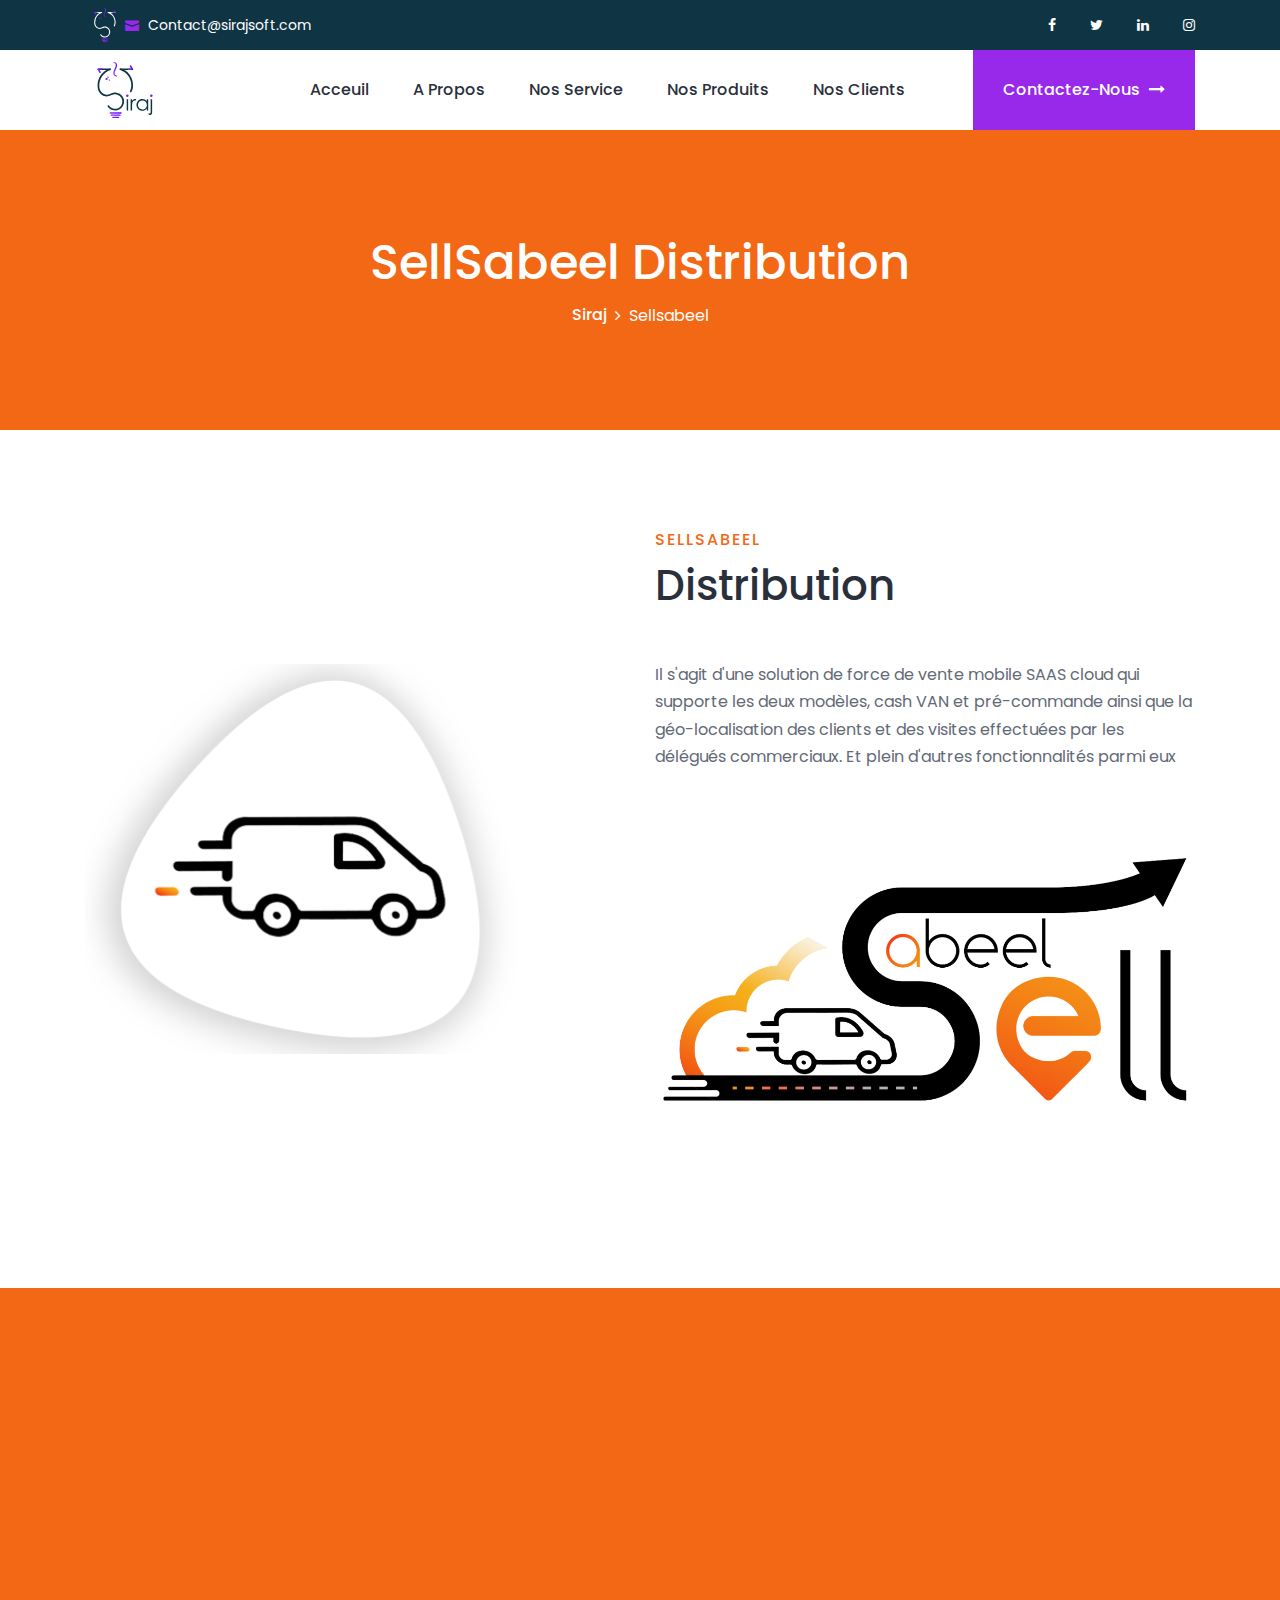
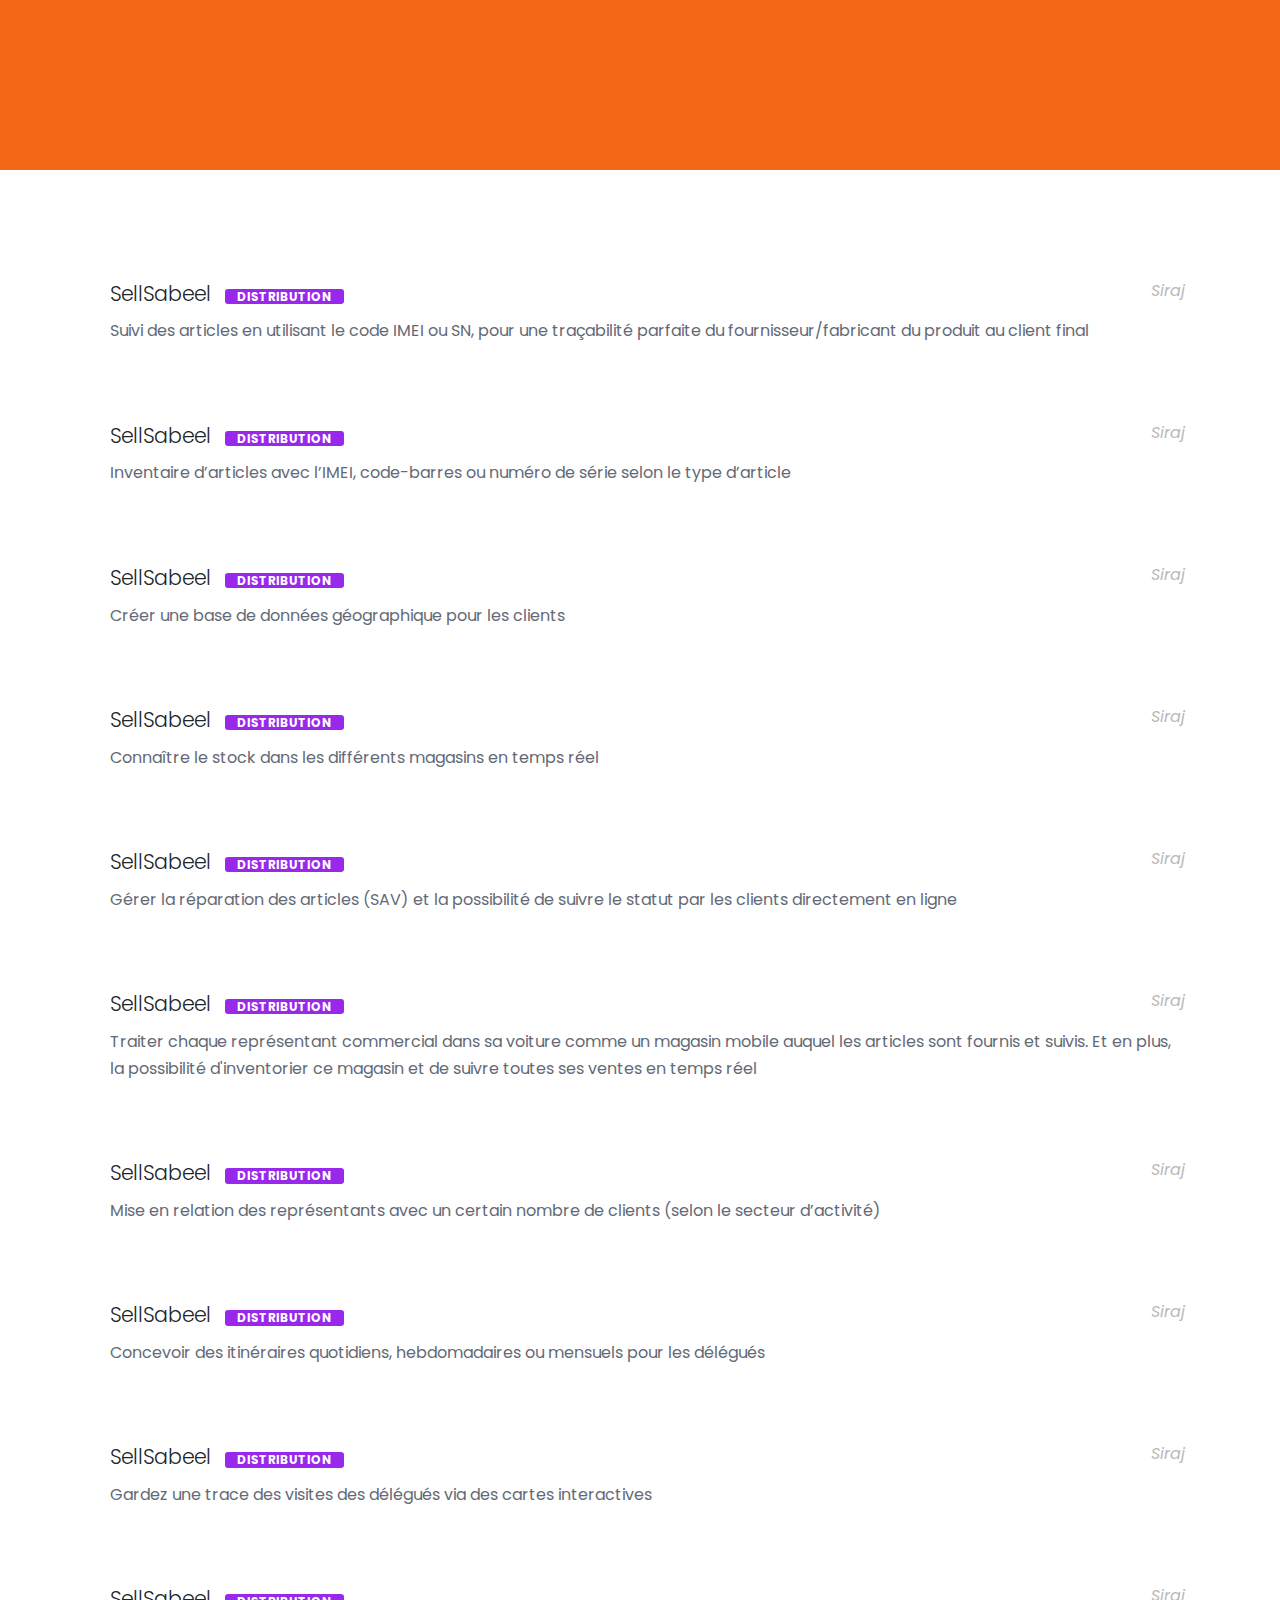
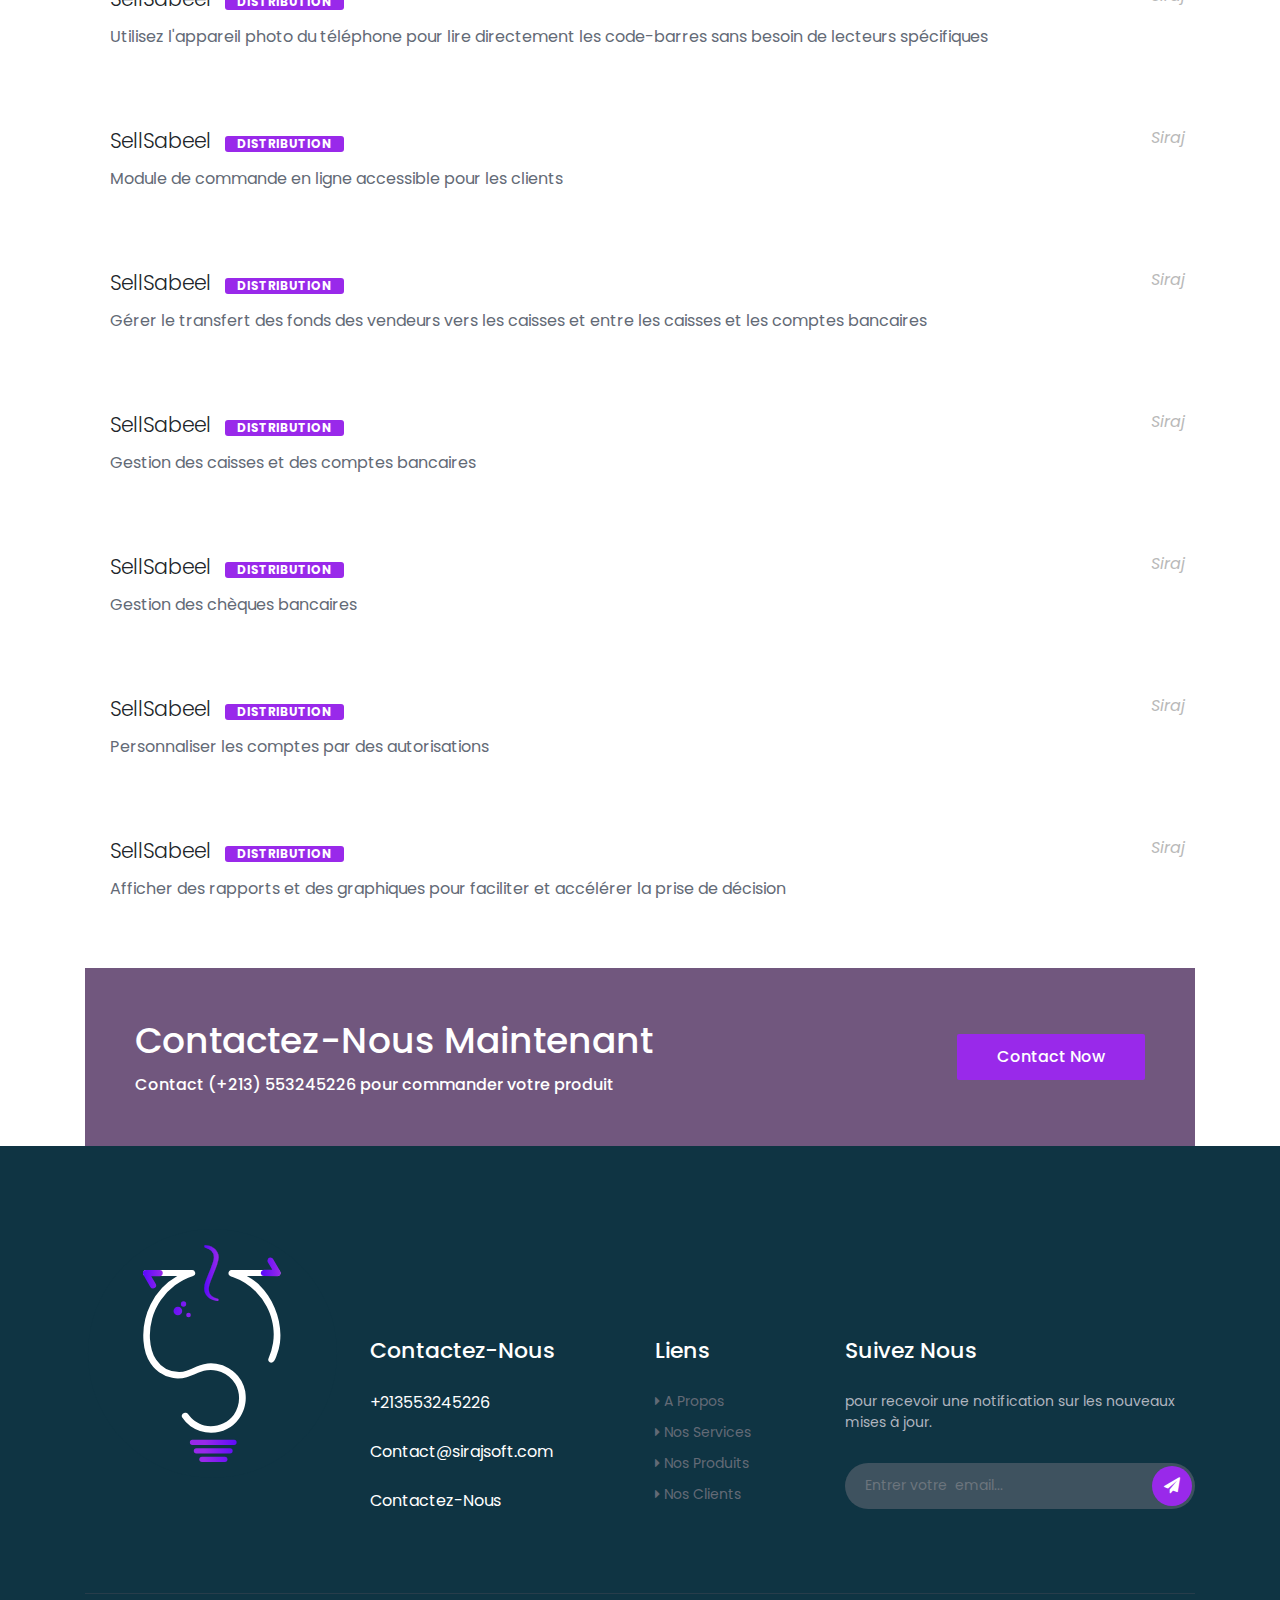
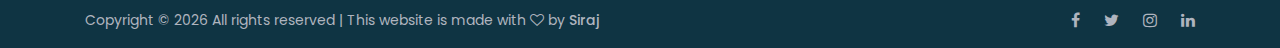
==== commit 9200ed53: "second one" ====
--- a/sellsabeel-dis.html
+++ b/sellsabeel-dis.html
@@ -130,7 +130,8 @@
 
                             <span><img src="img/white-logo.svg" style="width: 40px" /> </span></a>
                             <a href="#"><i class="icon_mail"></i>
-                                <span>support@siraj-dev.com</span></a>
+                                <span>Contact@sirajsoft.com
+                                </span></a>
                         </div>
                     </div>
 
@@ -258,8 +259,7 @@
                         <h2>Video Description</h2>
                     </div>
                     <div class="video-content-area mt-100 wow fadeInUp" data-wow-delay="500ms">
-                        <a href="https://www.youtube.com/watch?v=Ldd8yjjo6jA" class="video-play-btn"><i
-                                class="fa fa-play"></i></a>
+                        <a href="#" class="video-play-btn"><i class="fa fa-play"></i></a>
                     </div>
                 </div>
             </div>
@@ -268,13 +268,20 @@
     <!-- Video Area End -->
 
     <div class="container mt-100">
-        <h4 class="mb-100">Suivi des articles en utilisant le code IMEI ou SN, pour une traçabilité parfaite du
-            fournisseur/fabricant
-            du produit au client final
-        </h4>
+
         <ul class="experiences mt-100">
 
             <!-- Experience -->
+            <li class="green">
+                <div class="where">SellSabeel</div>
+                <h3 class="what green">Distribution</h3>
+                <div class="when">Siraj</div>
+
+                <p class="description"> Suivi des articles en utilisant le code IMEI ou SN, pour une traçabilité
+                    parfaite du
+                    fournisseur/fabricant
+                    du produit au client final</p>
+            </li>
             <li class="green">
                 <div class="where">SellSabeel</div>
                 <h3 class="what green">Distribution</h3>
@@ -283,6 +290,7 @@
                 <p class="description">Inventaire d’articles avec l’IMEI, code-barres ou numéro de série selon le type
                     d’article</p>
             </li>
+
             <li class="green">
                 <div class="where">SellSabeel</div>
                 <h3 class="what green">Distribution</h3>
@@ -454,7 +462,7 @@
                         <div class="cta-text mb-50">
                             <h2>Contactez-Nous Maintenant</h2>
                             <h6>
-                                Contact (+213) 664035598 pour commander votre produit
+                                Contact (+213) 553245226 pour commander votre produit
                             </h6>
                         </div>
                     </div>
@@ -493,10 +501,11 @@
                             <h5 class="widget-title">Contactez-Nous</h5>
                             <!-- Single Blog Area -->
                             <div class="latest-blog-area">
-                                <a href="#" class="post-title">+213 664035598</a>
+                                <a href="#" class="post-title">+213553245226</a>
                             </div>
                             <div class="latest-blog-area">
-                                <a href="#" class="post-title">support@siraj-dev.com</a>
+                                <a href="#" class="post-title">Contact@sirajsoft.com
+                                </a>
                             </div>
                             <div class="latest-blog-area">
                                 <a href="index.html#contact" class="post-title">Contactez-Nous</a>
